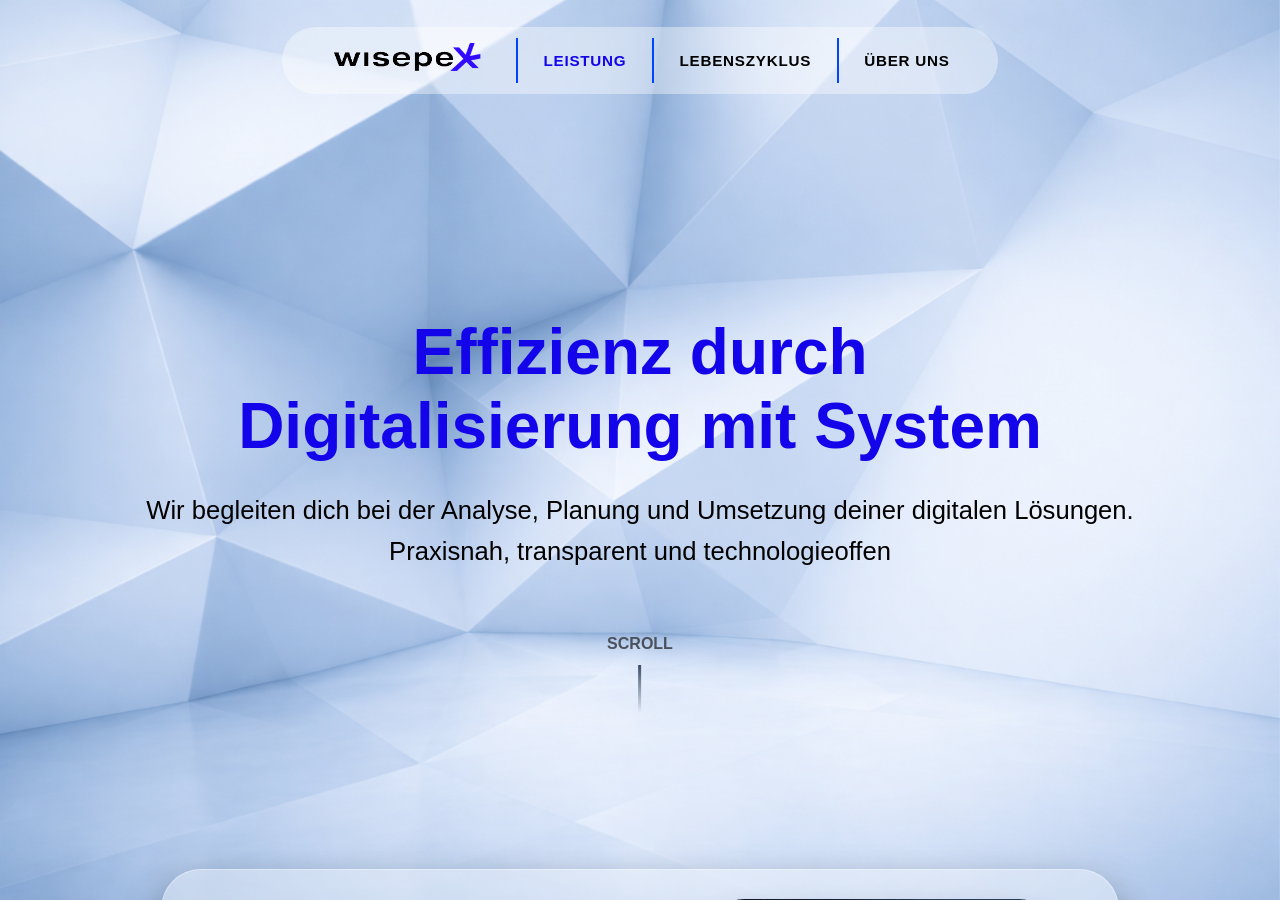
==== index.html @ 72e314cb "coloured active links" ====
<!DOCTYPE html>
<html lang="es">
<head>
    <meta charset="UTF-8">
    <meta name="viewport" content="width=device-width, initial-scale=1.0">
    <meta name="theme-color" content="#dfeaff">
    <title>Wisepex - Interface</title>
    <link rel="icon" href="img/Sparky blue4.png" type="image/x-icon">
    <link rel="preload" as="image" href="img/Wisepex Background.png" fetchpriority="high">
    <link rel="stylesheet" href="styles.css">
    <link rel="stylesheet" href="home.css">
</head>
<body>

    <div class="scroll-wrapper">
    <div class="tunnel-bg"></div>

    <header class="navbar">
        <div class="logo-nav">
            <a href="index.html">
                <img src="img/Black Logo Wisepex.png" alt="Logo Honeypex Wisepex" class="logo-nav-img">
            </a>        
        </div>
        <div class="nav-links">
            <div class="divider"></div>
            <a href="#leistung" id="leistung">LEISTUNG</a>            
            <div class="divider"></div>
            <a href="lebenszyklus.html" id="lebenszyklus">LEBENSZYKLUS</a>           
            <div class="divider"></div>
            <a href="uber-uns.html" id="uber-uns">ÜBER UNS</a>    
        </div>
    </header>
    
     <div class="global-site-container">
        <span id="leistung" class="anchor-target"></span>           
            <h2 class="main-title" id="leistung">Effizienz durch <br>Digitalisierung mit System</h2>
                
            
            <p class="hero-intro">Wir begleiten dich bei der Analyse, Planung und Umsetzung deiner digitalen Lösungen.<br>
                Praxisnah, transparent und technologieoffen</p>   
                
            <section style="position: relative; height: 26vh;"> 
                <div class="scroll-indicator">
                  <span class="scroll-text">Scroll</span>
                  <div class="scroll-line"></div>
                </div>
            </section>
          
             
                <section class="features-container">
                    <div class="features-grid">
            
                        <div class="feature-card">
                            <div class="feature-content-left">
                                <h3 class="feature-title">SOFTWARE ENTWICKLUNG</h3>
                                <p class="feature-description">Wir entwickeln individuelle Lösungen auf Basis moderner Technologien wie .NET und Angular. Passgenau, flexibel und mit Fokus auf echte Nutzerbedürfnisse.</p>
                                <div class="feature-tags">
                                    <span class="feature-tag">INDIVIDUELL</span>
                                    <span class="feature-tag">MODULAR</span>
                                    <span class="feature-tag">API-READY</span>
                                </div>
                            </div>
                            <div class="feature-image-container">
                                <img src="img/Leistungen 01 Software Entwicklung.png" alt="Software Entwicklung" loading="lazy">
                            </div>
                        </div>
                        
                        <div class="feature-card">
                            <div class="feature-image-container">
                                <img src="img/Leistungen 02 Cloud Infrastruktur.png" alt="Cloud Infrastruktur" loading="lazy">
                            </div>
                            <div class="feature-content-right">
                                <h3 class="feature-title">CLOUD INFRASTRUKTUR</h3>
                                <p class="feature-description">Wir bauen die passende Umgebung für jede Lösung. Von der Architektur bis zum sicheren Betrieb in der Cloud. Stabil, skalierbar und auf das Projekt zugeschnitten.</p>
                                <div class="feature-tags">
                                    <span class="feature-tag">MIGRATION</span>
                                    <span class="feature-tag">CLOUD-OPS</span>
                                    <span class="feature-tag">HYBRID</span>
                                </div>
                            </div>
                        </div>
                        
                        <div class="feature-card">
                            <div class="feature-content-left">
                                <h3 class="feature-title">INTEGRATION & SCHNITTSTELLEN</h3>
                                <p class="feature-description">Wir verbinden Systeme und Datenwelten. Durch saubere Schnittstellen und intelligente Integration beseitigen wir Medienbrüche und schaffen reibungslose Abläufe.</p>
                                <div class="feature-tags">
                                    <span class="feature-tag">AUTOMATISCH</span>
                                    <span class="feature-tag">API-HUB</span>
                                    <span class="feature-tag">ERP-SYNC</span>
                                </div>
                            </div>
                            <div class="feature-image-container">
                                <img src="img/Leistungen 03 Integration Schnittstellen.png" alt="Integration & Schnittstellen" loading="lazy">
                            </div>
                        </div>
                        
                        <div class="feature-card">
                            <div class="feature-image-container">
                                <img src="img/Leistungen 04 Daten Reporting.png" alt="Daten & Reporting" loading="lazy">
                            </div>
                            <div class="feature-content-right">
                                <h3 class="feature-title">DATEN & REPORTING</h3>
                                <p class="feature-description">Wir sorgen für saubere, konsistente Datenstrukturen und klare Insights. Ob BI-Berichte oder KI-gestützte Analysen, entscheidend ist, dass Daten endlich wirken.</p>
                                <div class="feature-tags">
                                    <span class="feature-tag">DASHBOARD</span>
                                    <span class="feature-tag">KPIs</span>
                                    <span class="feature-tag">ANALYSE</span>
                                </div>
                            </div>
                        </div>
                        
                        <div class="feature-card">
                            <div class="feature-content-left">
                                <h3 class="feature-title-projektmanagement">PROJEKTMANAGEMENT</h3>
                                <p class="feature-description">Wir packen mit an!</p>
                                <div class="feature-tags">
                                    <span class="feature-tag">PLANUNG</span>
                                    <span class="feature-tag">ROADMAP</span>
                                    <span class="feature-tag">SPRINT</span>
                                </div>
                            </div>
                            <div class="feature-image-container">
                                <img src="img/Leistungen 05 Projektmanagement.png" alt="Projektmanagement" loading="lazy">
                            </div>
                        </div>
                    </div>
                </section>

            <div class="content-bloq-faq-header">
                
                <h2 class="main-title">Du hast Fragen?</h2>
                
                <p class="hero-intro" style="margin-bottom: 6vh;">Wir begleiten dich transparent durch jede Phase unseres gemeinsamen Projekts. <br> 
                    Hier beantworten wir die häufigsten Fragen rund um unsere Leistungen und Arbeitsweise.</p>
            </div>

        <section class="content-block-questions" id="faq">
            <div class="content-bloq-faq">
            
                <div class="block-faq block-faq-1">
                
                    <button class="faq-question">
                        Wie läuft ein typisches Projekt mit wisepx ab?
                    </button>
                
                    <div class="faq-answer">
                        <p>Wir starten mit einer Analyse deiner aktuellen Situation und definieren gemeinsam klare Ziele.</p>
                        <p>Anschließend entwickeln wir ein maßgeschneidertes Konzept, setzen die Lösung um und begleiten dich bis zum stabilen laufenden Betrieb.</p>
                    </div>
                </div>
            
                <div class="block-faq block-faq-2">
                
                    <button class="faq-question">
                        Arbeitet ihr auch mit bestehenden Systemen weiter?
                    </button>
                
                    <div class="faq-answer">
                        <p>Ja - wo immer sinnvoll, binden wir vorhandene Systeme ein.</p>
                        <p>Nur dort, wo Technik veraltet oder unsicher ist, empfehlen wir Alternativen. So bleiben Kosten überschaubar und Prozesse stabil.</p>
                    </div>            
                </div>
                
                <div class="block-faq block-faq-3">
                    
                    <button class="faq-question">
                        Wie stellt ihr sicher, dass ein Projekt im Zeit- und Budgetrahmen bleibt?
                    </button>
                    
                    <div class="faq-answer">
                        <p>Durch strukturiertes Projektmanagement, klare Meilensteine und regelmäßige Abstimmungen. Transparenz ist uns wichtig. Du weißt jederzeit, wo dein Projekt steht.</p>
                    </div>
                </div>
                
                <div class="block-faq block-faq-4">
                    
                    <button class="faq-question">
                        Sind eure Lösungen skalierbar und zukunftssicher?
                    </button>
                    
                    <div class="faq-answer">
                        <p>Ja. Wir entwickeln Architektur und Software so, dass sie mit deinem Unternehmen wachsen können – technisch stabil, sicher und erweiterbar.</p>
                    </div>
                </div>
                
                <div class="block-faq block-faq-5">
                    
                    <button class="faq-question">
                        Bietet ihr auch Support nach der Einführung an?
                    </button>
                    
                    <div class="faq-answer">
                        <p>Selbstverständlich. Wir unterstützen dich auf Wunsch langfristig mit Wartung, Monitoring und Weiterentwicklung – damit deine Lösung dauerhaft zuverlässig bleibt.</p>
                    </div>
                </div>
            </div>
        </section>

     </div><!-- .global-site-container -->

        <footer class="site-footer">
                <div class="footer-links">
                    <a href="kontakt.html">KONTAKT</a>
                    <a href="kontakt.html#impressum">IMPRESSUM</a>
                    <a href="kontakt.html#datenschutz">DATENSCHUTZ</a>
                </div>
        </footer>

    </div><!-- .scroll-wrapper -->
    <script>

        
        // Scroll al top al cargar
        
    window.onbeforeunload = function () { window.scrollTo(0, 0); };
    window.onload = function () {
        const wrapper = document.querySelector('.scroll-wrapper');
        if (wrapper) wrapper.scrollTop = 0;
        window.scrollTo(0, 0);
    };
    if (history.scrollRestoration) history.scrollRestoration = 'manual';
    // Navegación
    document.querySelectorAll('.nav-links a').forEach(anchor => {
        anchor.addEventListener('click', function (e) {
            const href = this.getAttribute('href');
            if (!href || !href.startsWith('#')) return;
            e.preventDefault();
            const targetId = href.substring(1);
            const targetSection = document.getElementById(targetId);
            const wrapper = document.querySelector('.scroll-wrapper');
            if (targetSection && wrapper) {
                wrapper.scrollTo({ top: targetSection.offsetTop, behavior: 'smooth' });
            }
        });
    });
     
    /*JS faq-question */
    document.querySelectorAll('.faq-question').forEach(button => {
        button.addEventListener('click', () => {
        
            const clickedBlock = button.closest('.block-faq');
            const allBlocks = document.querySelectorAll('.block-faq');
            
            allBlocks.forEach(block => {
                if (block !== clickedBlock) {
                    block.classList.remove('active');
                }
            });
        
            clickedBlock.classList.toggle('active');
        });
    });
    window.addEventListener("load", function () {
        if (window.location.hash) {
            const target = document.querySelector(window.location.hash);
            if (target) {
                setTimeout(() => {
                    target.scrollIntoView({ behavior: "smooth" });
                }, 100);
            }
        }
    });

    // Simple lazy loading for images
    if ('IntersectionObserver' in window) {
        document.addEventListener('DOMContentLoaded', function() {
            const images = document.querySelectorAll('img[data-src]');
            const imageObserver = new IntersectionObserver((entries, observer) => {
                entries.forEach(entry => {
                    if (entry.isIntersecting) {
                        const img = entry.target;
                        img.src = img.dataset.src;
                        img.removeAttribute('data-src');
                        observer.unobserve(img);
                    }
                });
            });
            images.forEach(img => imageObserver.observe(img));
        });
    }

    // Animación de tarjetas de features
    const observerOptions = {
        threshold: 0.2 // Se activa cuando el 20% de la tarjeta es visible
    };
    
    const featureObserver = new IntersectionObserver((entries) => {
        entries.forEach(entry => {
            if (entry.isIntersecting) {
                entry.target.classList.add('show');
                featureObserver.unobserve(entry.target); // Deja de observar una vez animado
            }
        });
    }, observerOptions);
    
    document.querySelectorAll('.feature-card').forEach(card => {
        featureObserver.observe(card);
    });

    </script>

</body>
</html>
---- styles.css ----
/* ========== VARIABLES GLOBALES ========== */
:root {
    --neon-blue: #1304ea;
    --neon-purple: #8137ff;
    --logo-width-desktop: 35vw;
    --content-gap-bottom: 12vh;
    --transition-normal: 0.3s ease;
}

/* ========== RESET UNIVERSAL ========== */
*, *::before, *::after {
    box-sizing: border-box;
}

html, body {
    box-sizing: border-box;
}

/* ========== BASE STYLES ========== */
html, body {
    margin: 0;
    padding: 0;
    height: 100%;
    font-family: Arial, sans-serif;
    overflow-x: hidden;
    overflow-y: hidden;
    width: 100%;
    max-width: 100vw;
    position: relative;
    background-color: #dfeaff;
}

.brand-name {
    font-weight: bolder;
}

.brand-x {
    color: #0000FF;
    font-weight: bolder;
}

/* ========== SCROLL WRAPPER ========== */
.scroll-wrapper {
    height: 100vh;
    overflow-x: hidden;
    overflow-y: scroll;
    scroll-behavior: smooth;
    scroll-snap-type: y mandatory;
    position: relative;
    width: 100%;
    max-width: 100vw;
    scrollbar-width: auto;
    scrollbar-color: rgba(0, 0, 0, 0.3) transparent;
}

.scroll-wrapper::-webkit-scrollbar {
    width: 8px;
}

.scroll-wrapper::-webkit-scrollbar-track {
    background: transparent;
}

.scroll-wrapper::-webkit-scrollbar-thumb {
    background-color: rgba(0, 0, 0, 0.3);
    border-radius: 4px;
}

.scroll-wrapper::-webkit-scrollbar-thumb:hover {
    background-color: rgba(0, 0, 0, 0.5);
}

body {
    background: transparent;
}

/* ========== PAGE SCROLLBAR ========== */
html, body {
    scrollbar-width: auto;
    scrollbar-color: rgba(0, 0, 0, 0.3) transparent;
}

html::-webkit-scrollbar,
body::-webkit-scrollbar {
    width: 8px;
}

html::-webkit-scrollbar-track,
body::-webkit-scrollbar-track {
    background: transparent;
}

html::-webkit-scrollbar-thumb,
body::-webkit-scrollbar-thumb {
    background-color: rgba(0, 0, 0, 0.3);
    border-radius: 4px;
}

html::-webkit-scrollbar-thumb:hover,
body::-webkit-scrollbar-thumb:hover {
    background-color: rgba(0, 0, 0, 0.5);
}

/* ========== BACKGROUND ========== */
.tunnel-bg {
    position: fixed;
    top: 0;
    left: 0;
    width: 100%;
    max-width: 100vw;
    height: 100vh;
    height: 100dvh;
    background-image: url("img/Wisepex Background.png");
    background-size: cover;
    background-position: center center;
    background-repeat: no-repeat;
    pointer-events: none;
    z-index: -1;
    -webkit-transform: translateZ(0);
    transform: translateZ(0);
}

/* ========== GLOBAL SITE CONTAINER ========== */
.global-site-container {
    position: relative;
    z-index: 2;
    width: 100%;
    max-width: 1800px;
    margin: 0 auto;
    overflow-x: hidden;
    display: flex;
    flex-direction: column;
    align-items: center;
    min-height: 100vh;
    padding: clamp(10vh, 15vh, 16vh) clamp(20px, 4vw, 3rem) 5vh;
    box-sizing: border-box;
}


/* ========== NAVBAR ========== */
.navbar {
    position: fixed;
    top: 2vh;
    left: 0;
    right: 0;
    margin: 0 auto;
    border-radius: 50px;
    background: rgba(255, 255, 255, 0.40);
    backdrop-filter: blur(1px);
    display: flex;
    align-items: center;
    padding: 1vh 4vw;
    z-index: 1000;
    width: calc(100% - 40px);
    max-width: 1000px;
    justify-content: center;
    box-sizing: border-box;
}

.logo-nav {
    font-weight: bold;
    color: black;
    font-size: clamp(1rem, 3vw, 1.5rem);
    display: flex;
    align-items: center;
}

.logo-nav span {
    color: var(--neon-purple);
    margin-left: 2px;
}

.logo-nav-img {
    width: clamp(7rem, 12vw, 10rem);
    object-fit: contain;
}

.nav-links {
    display: flex;
    align-items: center;
    gap: clamp(0.8rem, 2.4vw, 2rem);
}

.nav-links a {
    color: black;
    text-decoration: none;
    font-weight: bold;
    font-size: clamp(0.65rem, 1.8vw, 0.95rem);
    letter-spacing: 0.05em;
    transition: color 0.3s;
}

.nav-links a:hover {
    color: var(--neon-blue);
}

.divider {
    width: 2px;
    min-width: 2px;
    height: 5vh;
    background-color: #0044ff;
}


/* Contenedor principal del indicador */
.scroll-indicator {
    position: absolute;
    left: 50%;
    transform: translateX(-50%);
    display: flex;
    flex-direction: column;
    align-items: center;
    gap: 0.75rem; /* space-y-3 */
    cursor: pointer;
    animation: scroll-bounce 2s infinite; /* animate-scroll-bounce */
}

/* Estilo del texto "Scroll" */
.scroll-text {
    font-family: 'Space Grotesk', sans-serif; /* Aproximación a font-space */
    font-size: 1rem;
    font-weight: 600;
    text-transform: uppercase;
    color: #4a515b; /* text-slate-400 */
}

/* La línea vertical con degradado */
.scroll-line {
    width: 3px;
    height: 3rem; /* h-12 */
    background: linear-gradient(to bottom, #2a3f59eb, transparent); /* from-slate-300 to-transparent */
}

/* Definición de la animación de rebote */
@keyframes scroll-bounce {
    0%, 20%, 50%, 80%, 100% {
        transform: translate(-50%, 0);
    }
    40% {
        transform: translate(-50%, -10px);
    }
    60% {
        transform: translate(-50%, -5px);
    }
}


/* ----- Footer (glassmorphism) ----- */
.site-footer {
    width: 100%;
    background: rgba(255, 255, 255, 0.40);
    backdrop-filter: blur(1px);
    -webkit-backdrop-filter: blur(10px);
    border-top: 1px solid rgba(255, 255, 255, 0.45);
    padding: 4vh 5vh 2vh 5vh;
    box-sizing: border-box;
    display: flex;
    flex-direction: column;
    align-items: start;
}

.footer-divider {
    width: 100%;
    max-width: 1600px;
    height: 1px;
    background: rgba(0, 0, 0, 0.2);
    margin-bottom: 2vh;
}

.footer-links {
    display: flex;
    gap: 1rem;
}

.footer-links a {
    color: #333;
    font-weight: 600;
    text-decoration: none;
    transition: color 0.3s ease;
}

.footer-links a:hover {
    color: var(--neon-blue);
}


/* ========== MEDIA QUERIES GLOBALES (navbar, container, tunnel-bg) ========== */
@media (max-width: 900px) {
    .tunnel-bg {
        background-position: center top;
    }
}

@media (max-width: 480px) {
    .navbar {
        padding: 1vh 2vw;
    }

    .logo-nav {
        font-size: clamp(0.3rem, 1.5vw, 0.5rem);
    }

    .logo-nav span {
        color: var(--neon-purple);
        margin-left: 2px;
    }

    .logo-nav-img {
        width: clamp(4.2rem, 5vw, 4rem);
        object-fit: contain;
    }

    .nav-links {
        gap: clamp(0.7rem, 2.2vw, 1.7rem);
    }

    .nav-links a {
        font-size: clamp(0.25rem, 0.8vw, 0.35rem);
    }

    .nav-links a:hover {
        color: var(--neon-blue);
    }

    .divider {
        display: none;
    }

    .global-site-container {
        padding-top: 13vh;
        padding-bottom: 5vh;
    }
}

@media (max-width: 768px) {
    html, body {
        overflow-x: hidden;
        width: 100%;
        max-width: 100vw;
    }

    .navbar {
        width: calc(100% - 40px);
        max-width: calc(100vw - 40px);
        margin: 0 auto;
        left: 0;
        right: 0;
        padding: 1vh 3vw;
    }

    .logo-nav-img {
        width: clamp(5rem, 16vw, 8rem);
    }

    .nav-links {
        gap: clamp(0.6rem, 3vw, 1rem);
    }

    .nav-links a {
        font-size: clamp(0.52rem, 2.2vw, 0.75rem);
    }

    .global-site-container {
        width: 100%;
        padding: 13vh 20px 5vh;
        max-width: 100%;
    }

    .footer-bottom {
        flex-direction: column;
        gap: 15px;
        text-align: center;
    }

    .footer-links {
        justify-content: center;
    }

    .site-footer {
        padding: 4vh 20px 3vh 20px;
        margin-top: 1vh;
    }

}

@media (min-width: 768px) and (max-width: 1023px) {
    .navbar {
        width: 60%;
        max-width: 92%;
        padding: 1.2vh 3vw;
    }

    .divider {
        width: 1px;
        min-width: 1px;
        height: 3vh;
        background-color: #0044ff;
    }

    .global-site-container {
        padding-top: 14vh;
        padding-bottom: 5vh;
    }
}

@media (min-width: 1024px) {
    .navbar {
        width: 56%;
        max-width: 1000px;
        padding: 1.2vh 3vw;
        top: 3vh;
    }

    .nav-links {
        gap: 2vw;
    }

    .divider {
        width: 2px;
        min-width: 2px;
        height: 5vh;
        background-color: #0044ff;
    }

    .logo-nav {
        margin-right: 2.5vw;
    }
}

@media (min-width: 1920px) {
    .navbar {
        max-width: 1400px;
        width: 46%;
    }
}

@media (max-width: 1023px) {
    .navbar {
        justify-content: center;
        gap: clamp(0.5rem, 2.2vw, 1.8rem);
        width: 76%;
    }

    .logo-nav {
        margin-right: 0;
        flex-shrink: 0;
    }

    .nav-links {
        justify-content: center;
        gap: clamp(0.55rem, 2.4vw, 1rem);
    }

    .nav-links .divider {
        width: 1px;
        min-width: 1px;
        height: 2.4vh;
        background-color: #0044ff;
        flex-shrink: 0;
    }
}
---- home.css ----
/* ========== HOME - LANDING PAGE ========== */
/* Depende de styles.css (variables :root, animaciones globales) */

/* ----- Links ----- */
#leistung {
    color: var(--neon-blue);
}

/* ----- Hero: título e intro ----- */
.main-title {
    display: flex;
    position: relative;
    text-align: center;
    font-size: clamp(2.5rem, 5vw, 5.5rem);
    font-weight: 600;
    margin: 20vh auto 3vh auto;
    max-width: 95%;
    z-index: 102;
    opacity: 1;
    animation: titleAppear 1s ease-out 2.5s forwards;
}

.hero-intro {
    font-size: clamp(1rem, 2.5vw, 1.6rem);
    line-height: 1.6;
    margin: 0 auto 10vh auto;
    text-align: center;
    max-width: 90%;
}

.hero-intro.gap-bottom-7 {
    margin-bottom: 7vh;
}

.main-title.contact-title {
    margin: 6vh auto 2vh auto;
}

.anchor-target {
    display: block;
    position: relative;
    top: -30vh; 
    visibility: hidden;
}

/* ----- Features Section ----- */

.features-container {
    width: 90%;
    max-width: 87.5rem;
    margin: 0 auto;
    padding: 0 6vh;
    box-sizing: border-box;
}

.features-grid {
    display: flex;
    flex-direction: column;
    align-items: center;
    justify-content: center;
    gap: 25vh;
    width: 100%;
    max-width: 1200px;
    margin: 0 auto;
    min-width: 0;
}

.feature-card {
    display: flex;
    flex-direction: row;
    align-items: center;
    justify-content: space-between;
    background: rgba(255, 255, 255, 0.35);
    backdrop-filter: blur(1px);
    border-radius: 40px;
    border: 0.0625rem solid rgba(255, 255, 255, 0.35);
    padding:3vh; /* Padding lateral en porcentaje para flexibilidad */
    width: 100%;
    gap: 2rem;
    box-sizing: border-box;
    box-shadow: 0 20px 40px rgba(0, 0, 0, 0.40);
    transition: transform 0.4s cubic-bezier(0.165, 0.84, 0.44, 1), background 0.3s ease, border-color 0.3s ease, box-shadow 0.4s ease;
}

.feature-card.show:hover {
    border-color: rgba(255, 255, 255, 0.35);
    background: rgba(255, 255, 255, 0.35);
    transform: translateY(-8px);
    box-shadow: 0 30px 60px rgba(0, 0, 0, 0.2);
    z-index: 2;
}    
    
.feature-card.show {
    opacity: 1;
    transform: perspective(700px) rotateZ(0deg);
}

.feature-image-container {
    flex: 1; /* Esto garantiza el 50% de ancho para la imagen */
    display: flex;
    justify-content: center;
}

.feature-image-container img {
    width: 96%;
    max-width: 35rem; /* Límite superior en rem */
    height: auto;
    aspect-ratio: 12 / 10;
    object-fit: cover;
    border-radius: 1.875rem;
    box-shadow: 0 0.9375rem 1.875rem rgba(0,0,0,0.2);
}

.feature-image {
    width: 100%;
    height: 15.625rem;
    overflow: hidden;
    border-radius: 0.625rem;
    margin-bottom: 1.25rem;
}

.feature-image img {
    width: 100%;
    height: 100%;
    object-fit: cover;
}

.feature-content-left, 
.feature-content-right {
    flex: 1; /* Esto garantiza el 50% de ancho para el texto */
    padding: 1rem;
    text-align: left;
}
.feature-title {
    font-size: clamp(1.2rem, 4vw, 2rem);
    font-weight: 600;
    color: #000;
    margin-bottom: 20px;
    text-transform: uppercase;
}

.feature-title-projektmanagement {
    font-size: clamp(1.2rem, 4vw, 1.5rem);
}

.feature-description {
    font-size: 1rem;
    line-height: 1.4;
    color: #333;
    margin-bottom: 3vh;
    max-width: 500px;
    text-align: justify;
}

.feature-tags {
    display: flex;
    justify-content: center;
    align-items: center;
    gap: 15px;
}

.feature-tag {
    background-color: #0000FF;
    color: white;
    padding: 0.5rem 1em;
    border-radius: 3rem;
    font-size: 0.7rem;
    font-weight: 500;
    transition: background-color 0.2s ease;
}

.feature-tag:hover {
    background-color: #2929ff;
}

/* ----- FAQ Section ----- */
.content-bloq-faq-header {
    display: flex;
    flex-direction: column;
    align-items: center;
    justify-content: center;
    margin: 10vh auto 2vh auto;
    max-width: 90%;
    text-align: center;
}

.content-block-questions {
    background: rgba(255, 255, 255, 0.35);
    backdrop-filter: blur(1px);
    -webkit-backdrop-filter: blur(1px);
    width: 95%;
    margin: 2vh auto 8vh auto;
    max-width: min(1600px, 100%);
    padding: 5vh;
    border-radius: 30px;
    border: 1px solid rgba(255, 255, 255, 0.35);
    color: #000;
    box-sizing: border-box;
    animation: blockAppear 0.8s ease-out forwards;
}

.content-bloq-faq {
    width: 100%;
    max-width: 1600px;
    margin: 2vh auto 6vh auto;
    display: flex;
    flex-direction: column;
    gap: 20px;
}

.block-faq {
    border-radius: 22px;
    overflow: hidden;
    opacity: 0;
    transform: translateY(20px) scale(0.98);
    animation: faqAppear 0.8s ease-out forwards;
}

@keyframes faqAppear {
    to {
        opacity: 1;
        transform: translateY(0) scale(1);
    }
}

.faq-question {
    width: 100%;
    padding: 16px 25px;
    background: rgba(135, 128, 255, 0.70);
    color: #000000;
    font-size: 1.2rem;
    font-weight: 500;
    text-align: left;
    border: none;
    border-radius: 22px;
    cursor: pointer;
    display: block;
    transition: background 0.3s ease, transform 0.25s ease, box-shadow 0.25s ease;
}

.faq-question:active {
    transform: scale(0.985);
}

.faq-question strong {
    font-weight: 800;
}

.block-faq:hover .faq-question {
    background: rgba(135, 128, 255, 1);
    transform: translateY(-2px);
    box-shadow: 0 10px 30px rgba(0, 0, 0, 0.25);
}

.block-faq.active .faq-question {
    background: rgba(135, 128, 255, 1);
    border-bottom-left-radius: 0;
    border-bottom-right-radius: 0;
    box-shadow: none;
    transform: none;
}

.faq-answer {
    max-height: 0;
    overflow: hidden;
    background: rgba(135, 128, 255, 0.18);
    color: #000000;
    padding: 0 28px;
    transition: max-height 0.45s ease, padding 0.35s ease, opacity 0.3s ease;
    opacity: 0;
}

.block-faq.active .faq-answer {
    max-height: 500px;
    padding: 22px 28px 25px 28px;
    opacity: 1;
}

.block-faq.active:hover {
    transform: translateY(-2px);
    transition: transform 0.3s ease, box-shadow 0.3s ease;
}

.block-faq.active:hover .faq-question {
    background: rgba(135, 128, 255, 1);
}

.block-faq.active:hover .faq-answer {
    background: rgba(135, 128, 255, 0.32);
}

.faq-answer p {
    margin: 0 0 8px 0;
    font-size: 1.1rem;
    line-height: 1.5;
}

.faq-answer p strong {
    font-weight: 800;
}

/* ----- Responsive Home ----- */

@media (max-width: 768px) {
    .global-site-container {
        padding: 20vh 0 2vh;
    }
    
    .main-title {
        font-size: clamp(1.4rem, 6vw, 2.2rem);
    }

    .feature-title {
        font-size: clamp(1.1rem, 4vw, 2.2rem);
    }

    .hero-intro {
        max-width: 90%;
        margin: 0 auto 20vh auto;
        line-height: 1.3;
    }

    .features-container {
        width: 100%;
        padding: 0 2vh;
    }

    .features-grid {
        max-width: 100%;
        padding: 0;
        width: 100%;
        gap: 15vh;
    }

    .feature-card {
        flex-direction: column; /* Cambia a disposición vertical */
        padding: 2rem 5%;
        text-align: center; /* Centra el texto por defecto */
        min-height: auto;   /* Permite que la tarjeta crezca según el contenido */
        gap: 1.5rem;    
    }

    .feature-card.show {
        transform: none;
    }

    .feature-card.show:hover {
        transform: translateY(-3px);
    }

    .feature-content-left, .feature-content-right {
       /* display: flex;
        flex-direction: column;
        padding: 0;
        order: 1;*/
        display: contents; /* Deshace el contenedor visualmente para que sus hijos se mezclen con la imagen en el flex principal */
    }
    
    .feature-title { order: 1; width: 100%; }
    .feature-description { order: 2; width: 100%; }
    .feature-image-container { order: 3; width: 100%; }
    .feature-tags { order: 4; width: 100%; justify-content: center; }
    

    .feature-title {
        text-align: center; 
        margin-bottom: 1rem;
    }

    .feature-description {
        /*order: 2;*/
        text-align: justify;
        margin: 0; 
        max-width: 100%;
    }

    .feature-image-container {
        /*order: 3;*/
        justify-content: center;
        width: 100%;
    }

    .feature-image-container img {
        max-width: 100%;
        height: auto;
        aspect-ratio: auto;
    }

    .feature-tags {
        /*order: 4;*/
        justify-content: center;
        margin-top: 10px;
        width: 100%;
        font-size: 0.85rem;
    }

   
    .content-block-questions {
        width: 93%;
        max-width: 100%;
        margin: 0 auto 6vh auto;
        padding: 2rem 20px;
        border-radius: 1.25rem;
        box-sizing: border-box;
    }

    .hero-header-grid {
        grid-template-columns: 1fr;
        gap: 1.5rem;
        text-align: center;
    }

    .hero-header-center {
        justify-content: center;
    }

    .content-bloq-faq-header {
        margin: 0 auto 2vh auto;
    }

    .content-bloq-faq-header .faq-title {
        font-size: clamp(2.2rem, 7vw, 3rem);
        text-align: center;
        width: 100%;
        display: block;
        padding: 0;
        margin: 0 auto 1vh auto;
    }

    .content-bloq-faq {
        margin: 6vh 0 2vh 0;
        padding: 0;
        gap: 15px;
        width: 100%;
        max-width: 100%;
    }

    .faq-question {
        font-size: 1rem;
        padding: 18px 20px;
    }

    .faq-answer {
        padding: 0 20px;
    }

    .block-faq.active .faq-answer {
        padding: 18px 20px 20px 20px;
    }

    .faq-answer p {
        font-size: 0.95rem;
    }

}

@media (max-width: 480px) {

    .feature-card {
        padding: 15px 24px;
    }

    .main-title {
        font-size: clamp(1.5rem, 5vw, 2.2rem);
        margin: 10vh auto 3vh auto;
    }

    .feature-tags {
        gap: 8px;
    }

    .feature-tag {
        font-size: 0.6rem;        
    }

}

@media (max-width: 900px) and (orientation: landscape) {
    .global-site-container {
        width: 100%;
        padding: 16vh 20px 5vh;
    }

    .content-block-questions {
        padding: 2rem 20px;
        border-radius: 1.5rem;
    }

    .content-bloq-faq-header .faq-title {
        font-size: clamp(1.8rem, 4vw, 2.5rem);
        margin: 0 auto 1vh auto;
    }

    .feature-tag {
        font-size: 0.65rem;
    }
}

/* ----- CORRECCIÓN PARA PANTALLAS GRANDES ----- */
@media (min-width: 1200px) { 

    .hero-intro {
        margin: 0 auto 7vh auto;
    }

    .features-grid {
        gap: 25vh; /* Espaciado entre tarjetas basado en el alto de pantalla */
    }

    /* Eliminamos las restricciones de height que tenías aquí anteriormente */
    .feature-image {
        display: contents; /* Anulamos el contenedor antiguo si existe */
    }
    
    .feature-image-container img {
        max-width: 80%; /* Permite que llene su 50% asignado */
    }

    .feature-card.show{
        gap: 1.5rem;
        padding: 5vh 7vh 5vh 3vh;
    }

    .feature-tag {
        font-size: 0.9rem;
    }

}

@media (min-width: 1400px) {
    .feature-image-container img {
        max-width: 70%;
    }

}
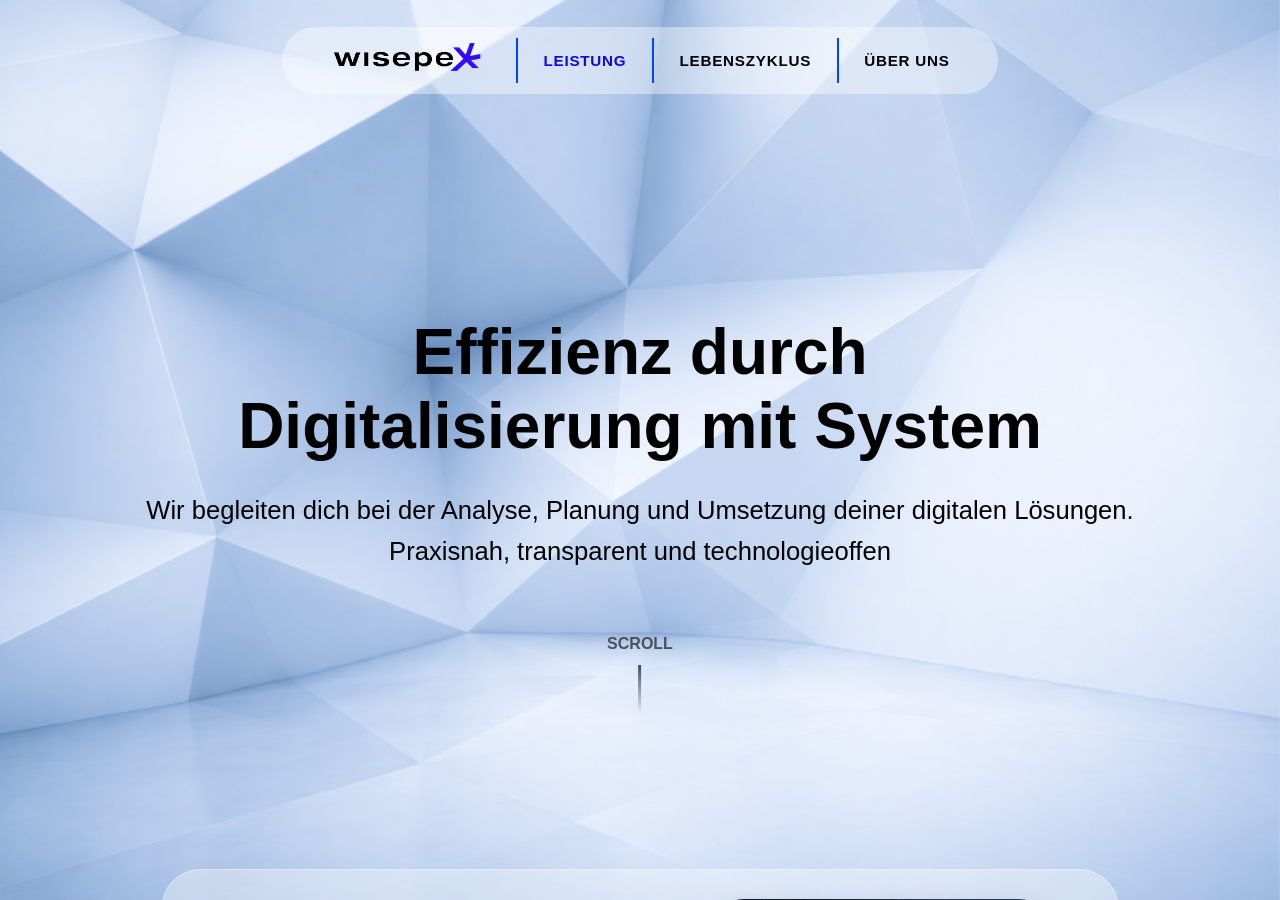
==== commit d85ae706: "footer responsive for Safari" ====
--- a/index.html
+++ b/index.html
@@ -2,7 +2,7 @@
 <html lang="es">
 <head>
     <meta charset="UTF-8">
-    <meta name="viewport" content="width=device-width, initial-scale=1.0">
+    <meta name="viewport" content="width=device-width, initial-scale=1.0, viewport-fit=cover">
     <meta name="theme-color" content="#dfeaff">
     <title>Wisepex - Interface</title>
     <link rel="icon" href="img/Sparky blue4.png" type="image/x-icon">
@@ -23,7 +23,7 @@
         </div>
         <div class="nav-links">
             <div class="divider"></div>
-            <a href="#leistung" id="leistung">LEISTUNG</a>            
+            <a href="#leistung" id="leistung-link">LEISTUNG</a>            
             <div class="divider"></div>
             <a href="lebenszyklus.html" id="lebenszyklus">LEBENSZYKLUS</a>           
             <div class="divider"></div>
--- a/styles.css
+++ b/styles.css
@@ -42,8 +42,10 @@
 /* ========== SCROLL WRAPPER ========== */
 .scroll-wrapper {
     height: 100vh;
+    height: 100dvh; /* fix iOS Safari: adapta al viewport real (sin chrome del navegador) */
     overflow-x: hidden;
     overflow-y: scroll;
+    -webkit-overflow-scrolling: touch; /* momentum scroll en iOS */
     scroll-behavior: smooth;
     scroll-snap-type: y mandatory;
     position: relative;
@@ -250,9 +252,11 @@
     width: 100%;
     background: rgba(255, 255, 255, 0.40);
     backdrop-filter: blur(1px);
-    -webkit-backdrop-filter: blur(10px);
+    -webkit-backdrop-filter: blur(1px);
     border-top: 1px solid rgba(255, 255, 255, 0.45);
     padding: 4vh 5vh 2vh 5vh;
+    /* safe-area-inset-bottom: evita que el footer quede bajo el home indicator en iPhone X+ */
+    padding-bottom: max(2vh, env(safe-area-inset-bottom));
     box-sizing: border-box;
     display: flex;
     flex-direction: column;
@@ -374,11 +378,13 @@
 
     .footer-links {
         justify-content: center;
+        font-size: 0.8rem;
     }
 
     .site-footer {
-        padding: 4vh 20px 3vh 20px;
+        padding: 4vh;
         margin-top: 1vh;
+        align-items: center;
     }
 
 }
@@ -438,7 +444,7 @@
     .navbar {
         justify-content: center;
         gap: clamp(0.5rem, 2.2vw, 1.8rem);
-        width: 76%;
+        width: 82%;
     }
 
     .logo-nav {
--- a/home.css
+++ b/home.css
@@ -2,7 +2,7 @@
 /* Depende de styles.css (variables :root, animaciones globales) */
 
 /* ----- Links ----- */
-#leistung {
+#leistung-link {
     color: var(--neon-blue);
 }
 
@@ -78,15 +78,14 @@
     width: 100%;
     gap: 2rem;
     box-sizing: border-box;
-    box-shadow: 0 20px 40px rgba(0, 0, 0, 0.40);
     transition: transform 0.4s cubic-bezier(0.165, 0.84, 0.44, 1), background 0.3s ease, border-color 0.3s ease, box-shadow 0.4s ease;
 }
 
 .feature-card.show:hover {
+    box-shadow: 0 20px 40px rgba(0, 0, 0, 0.20);
     border-color: rgba(255, 255, 255, 0.35);
     background: rgba(255, 255, 255, 0.35);
-    transform: translateY(-8px);
-    box-shadow: 0 30px 60px rgba(0, 0, 0, 0.2);
+    transform: translateY(-5px);
     z-index: 2;
 }    
     
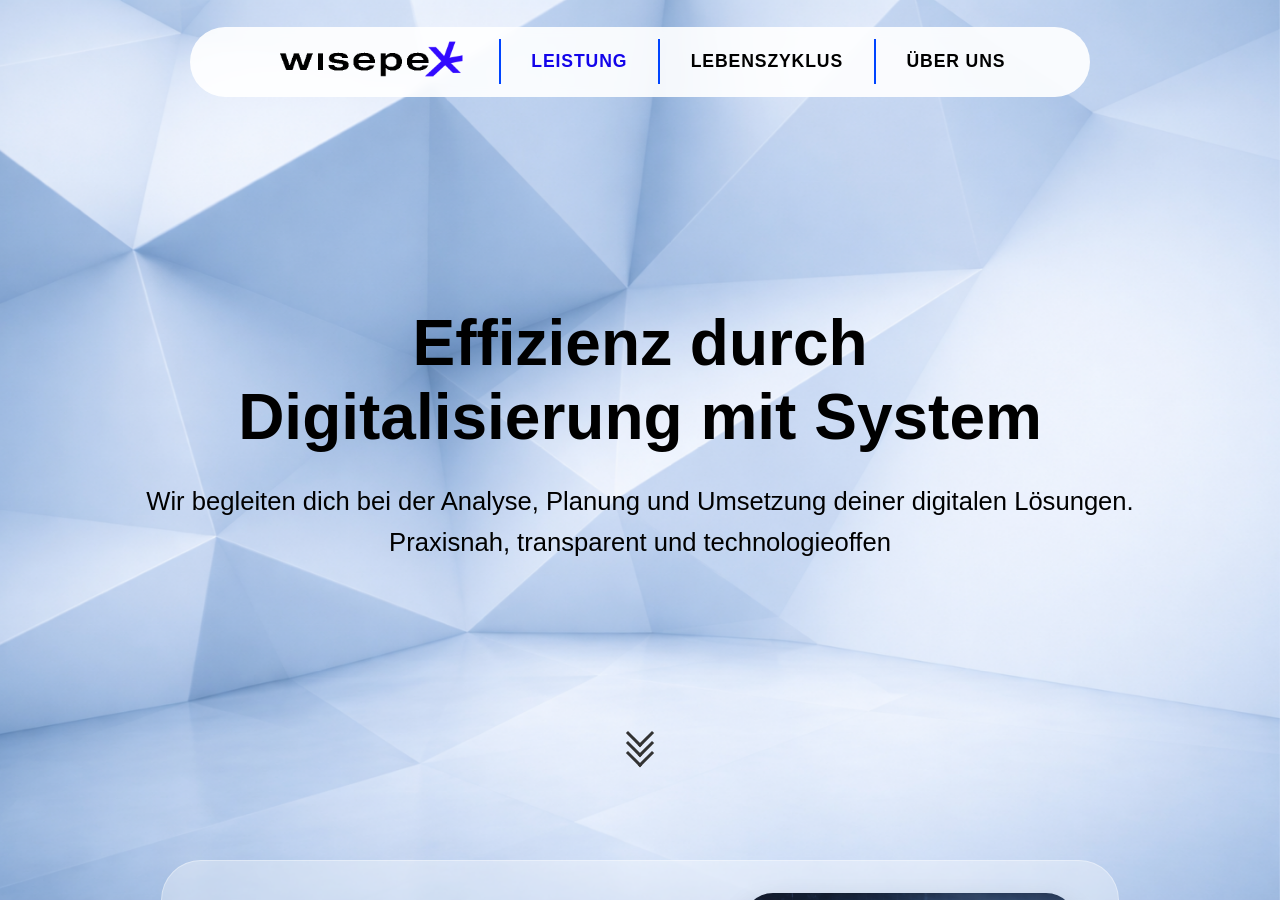
==== commit b7ae8417: "fixed errors, scroll, navbar and cards margins" ====
--- a/index.html
+++ b/index.html
@@ -2,7 +2,8 @@
 <html lang="es">
 <head>
     <meta charset="UTF-8">
-    <meta name="viewport" content="width=device-width, initial-scale=1.0, viewport-fit=cover">
+    <meta name="viewport" content="width=device-width, initial-scale=1.0, viewport-fit=cover"  class style="--logo-start-y: calc(141.75px - 50%);
+    --vh-offset: 141.75px;">
     <meta name="theme-color" content="#dfeaff">
     <title>Wisepex - Interface</title>
     <link rel="icon" href="img/Sparky blue4.png" type="image/x-icon">
@@ -38,14 +39,16 @@
             
             <p class="hero-intro">Wir begleiten dich bei der Analyse, Planung und Umsetzung deiner digitalen Lösungen.<br>
                 Praxisnah, transparent und technologieoffen</p>   
-                
+     
             <section style="position: relative; height: 26vh;"> 
-                <div class="scroll-indicator">
-                  <span class="scroll-text">Scroll</span>
-                  <div class="scroll-line"></div>
-                </div>
+                <div id="scrollHint" class="scroll-hint">
+                    <div class="arrow-down">
+                        <span></span>
+                        <span></span>
+                        <span></span>
+                    </div>
+                </div>            
             </section>
-          
              
                 <section class="features-container">
                     <div class="features-grid">
@@ -141,7 +144,7 @@
                 <div class="block-faq block-faq-1">
                 
                     <button class="faq-question">
-                        Wie läuft ein typisches Projekt mit wisepx ab?
+                        Wie läuft ein typisches Projekt mit wisepex ab?
                     </button>
                 
                     <div class="faq-answer">
@@ -298,6 +301,18 @@
         featureObserver.observe(card);
     });
 
+    const scrollHint = document.getElementById('scrollHint');
+    const scrollWrapper = document.querySelector('.scroll-wrapper');
+    if (scrollHint && scrollWrapper) {
+        scrollWrapper.addEventListener('scroll', () => {
+            if (scrollWrapper.scrollTop > 50) {
+                scrollHint.classList.add('hidden');
+            } else {
+                scrollHint.classList.remove('hidden');
+            }
+        });
+    }
+
     </script>
 
 </body>
--- a/styles.css
+++ b/styles.css
@@ -3,7 +3,7 @@
     --neon-blue: #1304ea;
     --neon-purple: #8137ff;
     --logo-width-desktop: 35vw;
-    --content-gap-bottom: 12vh;
+    --content-gap-bottom: 10vh;
     --transition-normal: 0.3s ease;
 }
 
@@ -147,8 +147,8 @@
     right: 0;
     margin: 0 auto;
     border-radius: 50px;
-    background: rgba(255, 255, 255, 0.40);
-    backdrop-filter: blur(1px);
+    background: rgba(255, 255, 255, 0.9);
+    backdrop-filter: blur(4px);
     display: flex;
     align-items: center;
     padding: 1vh 4vw;
@@ -204,48 +204,63 @@
 }
 
 
-/* Contenedor principal del indicador */
-.scroll-indicator {
+/* "Scroll" */
+.scroll-hint {
     position: absolute;
+    top: 50%;
     left: 50%;
-    transform: translateX(-50%);
-    display: flex;
-    flex-direction: column;
-    align-items: center;
-    gap: 0.75rem; /* space-y-3 */
-    cursor: pointer;
-    animation: scroll-bounce 2s infinite; /* animate-scroll-bounce */
-}
-
-/* Estilo del texto "Scroll" */
-.scroll-text {
-    font-family: 'Space Grotesk', sans-serif; /* Aproximación a font-space */
-    font-size: 1rem;
-    font-weight: 600;
-    text-transform: uppercase;
-    color: #4a515b; /* text-slate-400 */
-}
-
-/* La línea vertical con degradado */
-.scroll-line {
-    width: 3px;
-    height: 3rem; /* h-12 */
-    background: linear-gradient(to bottom, #2a3f59eb, transparent); /* from-slate-300 to-transparent */
+    transform: translate(-50%, -50%);
+    text-align: center;
+    z-index: 1000;
+    opacity: 1;
+    transition: opacity 0.5s ease-out;
+}
+
+.scroll-hint.hidden {
+    opacity: 0;
+    pointer-events: none;
+}
+
+.arrow-down {
+    width: 30px;
+    height: 30px;
+    margin: 0 auto;
+}
+
+
+.arrow-down span {
+    display: block;
+    width: 20px;
+    height: 20px;
+    border-bottom: 3px solid #333;
+    border-right: 3px solid #333;
+    transform: rotate(45deg);
+    margin: -10px auto 0 auto;
+    animation: arrow 2s infinite;
 }
 
 /* Definición de la animación de rebote */
-@keyframes scroll-bounce {
-    0%, 20%, 50%, 80%, 100% {
-        transform: translate(-50%, 0);
-    }
-    40% {
-        transform: translate(-50%, -10px);
-    }
-    60% {
-        transform: translate(-50%, -5px);
-    }
-}
-
+@keyframes arrow {
+    0% {
+        opacity: 0;
+        transform: rotate(45deg) translate(-10px, -10px);
+    }
+    50% {
+        opacity: 1;
+    }
+    100% {
+        opacity: 0;
+        transform: rotate(45deg) translate(10px, 10px);
+    }}
+
+
+.arrow-down span:nth-child(2) {
+    animation-delay: -0.2s;
+}
+
+.arrow-down span:nth-child(3) {
+    animation-delay: -0.4s;
+}
 
 /* ----- Footer (glassmorphism) ----- */
 .site-footer {
@@ -345,7 +360,7 @@
 
     .navbar {
         width: calc(100% - 40px);
-        max-width: calc(100vw - 40px);
+        max-width: 500px;
         margin: 0 auto;
         left: 0;
         right: 0;
@@ -389,10 +404,10 @@
 
 }
 
-@media (min-width: 768px) and (max-width: 1023px) {
+@media (min-width: 768px) {
     .navbar {
-        width: 60%;
-        max-width: 92%;
+        width: 70%;
+        max-width: 650px;
         padding: 1.2vh 3vw;
     }
 
@@ -409,42 +424,10 @@
     }
 }
 
-@media (min-width: 1024px) {
-    .navbar {
-        width: 56%;
-        max-width: 1000px;
-        padding: 1.2vh 3vw;
-        top: 3vh;
-    }
-
-    .nav-links {
-        gap: 2vw;
-    }
-
-    .divider {
-        width: 2px;
-        min-width: 2px;
-        height: 5vh;
-        background-color: #0044ff;
-    }
-
-    .logo-nav {
-        margin-right: 2.5vw;
-    }
-}
-
-@media (min-width: 1920px) {
-    .navbar {
-        max-width: 1400px;
-        width: 46%;
-    }
-}
-
 @media (max-width: 1023px) {
     .navbar {
         justify-content: center;
         gap: clamp(0.5rem, 2.2vw, 1.8rem);
-        width: 82%;
     }
 
     .logo-nav {
@@ -465,3 +448,58 @@
         flex-shrink: 0;
     }
 }
+
+
+@media (min-width: 1024px) {
+
+    :root {
+        --content-gap-bottom: 12vh;
+    }
+
+    .navbar {
+        width: 73%;
+        max-width: 900px;
+        padding: 1.2vh 3vw;
+        top: 3vh;
+        border-radius: 80px;
+    }
+
+    .logo-nav-img {
+        width: clamp(7rem, 17vw, 12rem);
+        object-fit: contain;
+    }
+    
+    .nav-links {
+        display: flex;
+        align-items: center;
+        gap: clamp(0.8rem, 2.4vw, 2rem);
+    }
+    
+    .nav-links a {
+        color: black;
+        text-decoration: none;
+        font-weight: bold;
+        font-size: clamp(0.65rem, 1.8vw, 1.1rem);
+        letter-spacing: 0.05em;
+        transition: color 0.3s;
+        
+    }
+
+    .divider {
+        width: 2px;
+        min-width: 2px;
+        height: 5vh;
+        background-color: #0044ff;
+    }
+
+    .logo-nav {
+        margin-right: 2.5vw;
+    }
+}
+
+@media (min-width: 1920px) {
+    .navbar {
+        width: 46%;
+    }
+}
+
--- a/home.css
+++ b/home.css
@@ -74,7 +74,6 @@
     backdrop-filter: blur(1px);
     border-radius: 40px;
     border: 0.0625rem solid rgba(255, 255, 255, 0.35);
-    padding:3vh; /* Padding lateral en porcentaje para flexibilidad */
     width: 100%;
     gap: 2rem;
     box-sizing: border-box;
@@ -92,6 +91,7 @@
 .feature-card.show {
     opacity: 1;
     transform: perspective(700px) rotateZ(0deg);
+    padding: 5vh;
 }
 
 .feature-image-container {
@@ -127,7 +127,6 @@
 .feature-content-left, 
 .feature-content-right {
     flex: 1; /* Esto garantiza el 50% de ancho para el texto */
-    padding: 1rem;
     text-align: left;
 }
 .feature-title {
@@ -517,7 +516,10 @@
 
     .feature-card.show{
         gap: 1.5rem;
-        padding: 5vh 7vh 5vh 3vh;
+    }
+
+    .feature-content-left, .feature-content-right {
+        margin: 5vh;
     }
 
     .feature-tag {
@@ -531,4 +533,8 @@
         max-width: 70%;
     }
 
+
+    .feature-content-left, .feature-content-right {
+        margin: 7vh;
+    }
 }
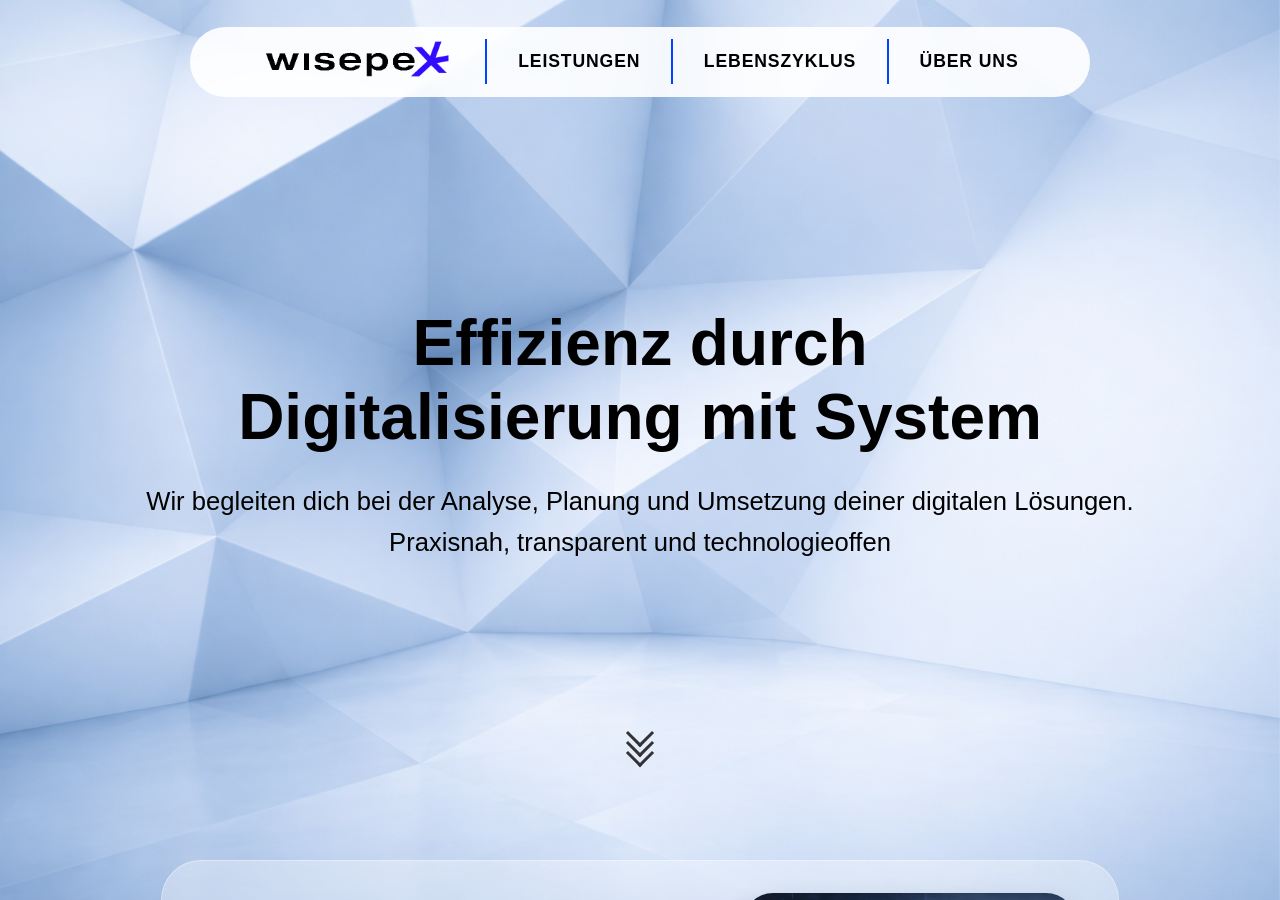
==== commit 34af1fad: "navbar link: leistungen" ====
--- a/index.html
+++ b/index.html
@@ -1,5 +1,5 @@
 <!DOCTYPE html>
-<html lang="es">
+<html lang="de">
 <head>
     <meta charset="UTF-8">
     <meta name="viewport" content="width=device-width, initial-scale=1.0, viewport-fit=cover"  class style="--logo-start-y: calc(141.75px - 50%);
@@ -24,7 +24,7 @@
         </div>
         <div class="nav-links">
             <div class="divider"></div>
-            <a href="#leistung" id="leistung-link">LEISTUNG</a>            
+            <a href="#leistungen" id="leistungen-link">LEISTUNGEN</a>            
             <div class="divider"></div>
             <a href="lebenszyklus.html" id="lebenszyklus">LEBENSZYKLUS</a>           
             <div class="divider"></div>
@@ -33,8 +33,8 @@
     </header>
     
      <div class="global-site-container">
-        <span id="leistung" class="anchor-target"></span>           
-            <h2 class="main-title" id="leistung">Effizienz durch <br>Digitalisierung mit System</h2>
+        <span id="leistungen" class="anchor-target"></span>           
+            <h2 class="main-title" id="leistungen">Effizienz durch <br>Digitalisierung mit System</h2>
                 
             
             <p class="hero-intro">Wir begleiten dich bei der Analyse, Planung und Umsetzung deiner digitalen Lösungen.<br>
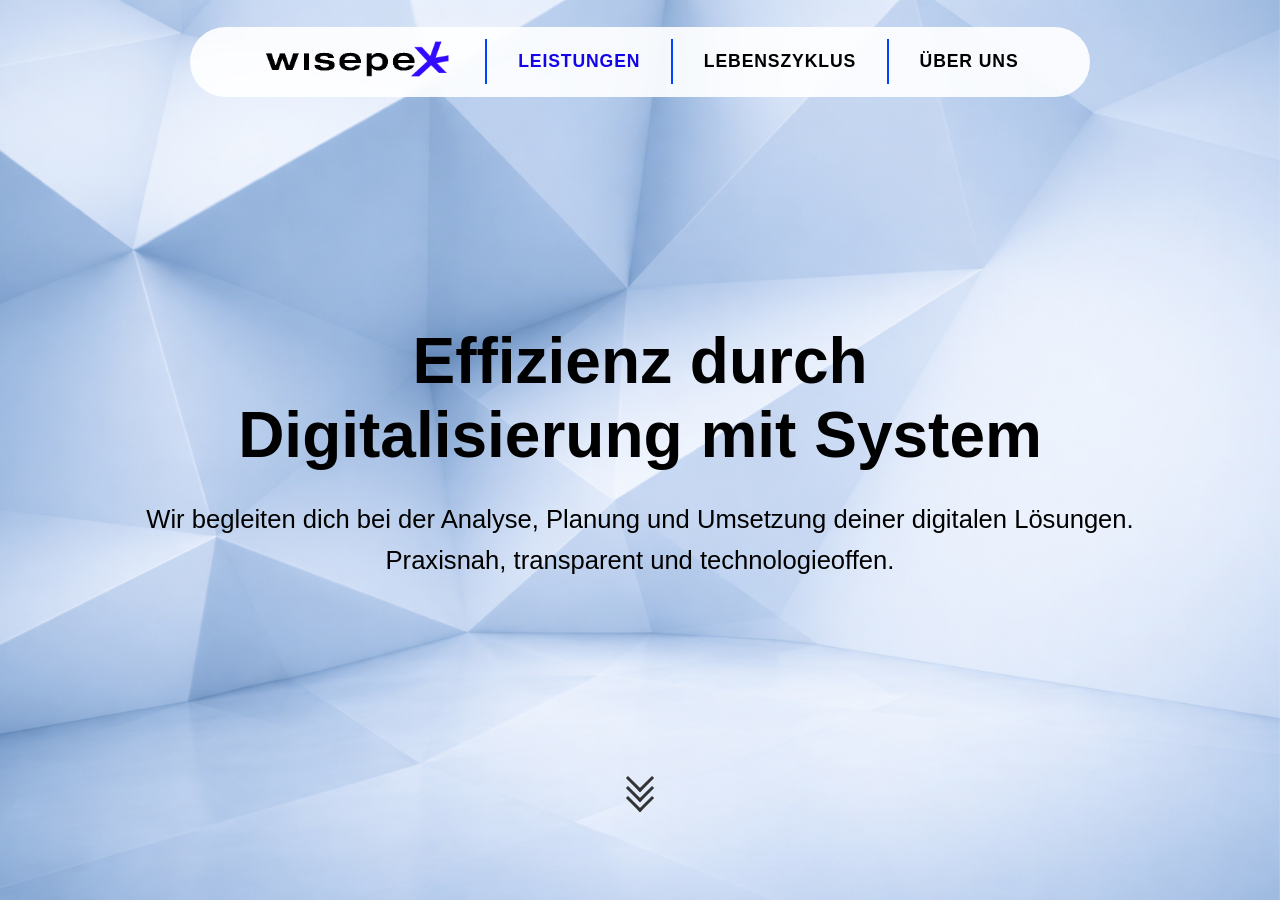
==== commit 846061e2: "updated uber-uns, size tags and updated texts" ====
--- a/index.html
+++ b/index.html
@@ -38,7 +38,7 @@
                 
             
             <p class="hero-intro">Wir begleiten dich bei der Analyse, Planung und Umsetzung deiner digitalen Lösungen.<br>
-                Praxisnah, transparent und technologieoffen</p>   
+                Praxisnah, transparent und technologieoffen.</p>   
      
             <section style="position: relative; height: 26vh;"> 
                 <div id="scrollHint" class="scroll-hint">
@@ -56,11 +56,12 @@
                         <div class="feature-card">
                             <div class="feature-content-left">
                                 <h3 class="feature-title">SOFTWARE ENTWICKLUNG</h3>
-                                <p class="feature-description">Wir entwickeln individuelle Lösungen auf Basis moderner Technologien wie .NET und Angular. Passgenau, flexibel und mit Fokus auf echte Nutzerbedürfnisse.</p>
-                                <div class="feature-tags">
-                                    <span class="feature-tag">INDIVIDUELL</span>
-                                    <span class="feature-tag">MODULAR</span>
-                                    <span class="feature-tag">API-READY</span>
+                                <p class="feature-description">Wir entwickeln maßgeschneiderte Software-lösungen. Technisch sauber, skalier- und wartbar. Nahtlos integriert in bestehende Systemlandschaften. Mit Fokus auf Performance und Sicherheit.
+                                </p>
+                                <div class="feature-tags">
+                                    <span class="feature-tag">CUSTOM</span>
+                                    <span class="feature-tag">SCALABLE</span>
+                                    <span class="feature-tag">API-FIRST</span>
                                 </div>
                             </div>
                             <div class="feature-image-container">
@@ -74,11 +75,13 @@
                             </div>
                             <div class="feature-content-right">
                                 <h3 class="feature-title">CLOUD INFRASTRUKTUR</h3>
-                                <p class="feature-description">Wir bauen die passende Umgebung für jede Lösung. Von der Architektur bis zum sicheren Betrieb in der Cloud. Stabil, skalierbar und auf das Projekt zugeschnitten.</p>
-                                <div class="feature-tags">
-                                    <span class="feature-tag">MIGRATION</span>
-                                    <span class="feature-tag">CLOUD-OPS</span>
-                                    <span class="feature-tag">HYBRID</span>
+                                <p class="feature-description">Wir konzipieren und betreiben stabile Cloud-Umgebungen. Von Architektur über Migration bis Betrieb. Sicher, resilient und leistungsfähig.
+                                </p>
+                                <p class="feature-description">Passend zu deiner Systemlandschaft.</p>
+                                <div class="feature-tags">
+                                    <span class="feature-tag">CLOUD</span>
+                                    <span class="feature-tag">RESILIENT</span>
+                                    <span class="feature-tag">SECURE</span>
                                 </div>
                             </div>
                         </div>
@@ -86,10 +89,12 @@
                         <div class="feature-card">
                             <div class="feature-content-left">
                                 <h3 class="feature-title">INTEGRATION & SCHNITTSTELLEN</h3>
-                                <p class="feature-description">Wir verbinden Systeme und Datenwelten. Durch saubere Schnittstellen und intelligente Integration beseitigen wir Medienbrüche und schaffen reibungslose Abläufe.</p>
-                                <div class="feature-tags">
-                                    <span class="feature-tag">AUTOMATISCH</span>
-                                    <span class="feature-tag">API-HUB</span>
+                                <p class="feature-description">Wir verbinden Systeme und Datenquellen.</p>
+                                <p class="feature-description">Schnittstellen werden sauber definiert und umgesetzt. Daten fließen automatisiert statt manuell. Für durchgängige, stabile Prozesse.
+                                </p>
+                                <div class="feature-tags">
+                                    <span class="feature-tag">API-FIRST</span>
+                                    <span class="feature-tag">DATAFLOW</span>
                                     <span class="feature-tag">ERP-SYNC</span>
                                 </div>
                             </div>
@@ -104,11 +109,12 @@
                             </div>
                             <div class="feature-content-right">
                                 <h3 class="feature-title">DATEN & REPORTING</h3>
-                                <p class="feature-description">Wir sorgen für saubere, konsistente Datenstrukturen und klare Insights. Ob BI-Berichte oder KI-gestützte Analysen, entscheidend ist, dass Daten endlich wirken.</p>
-                                <div class="feature-tags">
-                                    <span class="feature-tag">DASHBOARD</span>
-                                    <span class="feature-tag">KPIs</span>
-                                    <span class="feature-tag">ANALYSE</span>
+                                <p class="feature-description">Wir strukturieren und konsolidieren deine Datenbasis. Kennzahlen werden eindeutig definiert. Dashboards liefern belastbare Entscheidungsgrundlagen. Daten werden nutzbar, nicht nur gesammelt.
+                                </p>
+                                <div class="feature-tags">
+                                    <span class="feature-tag">REPORTING</span>
+                                    <span class="feature-tag">METRICS</span>
+                                    <span class="feature-tag">INSIGHTS</span>
                                 </div>
                             </div>
                         </div>
@@ -116,11 +122,14 @@
                         <div class="feature-card">
                             <div class="feature-content-left">
                                 <h3 class="feature-title-projektmanagement">PROJEKTMANAGEMENT</h3>
-                                <p class="feature-description">Wir packen mit an!</p>
-                                <div class="feature-tags">
-                                    <span class="feature-tag">PLANUNG</span>
+                                <p class="feature-description">Wir übernehmen Planung und Steuerung deiner Projekte. Ziele, Budget und Zeitrahmen bleiben transparent. Risiken werden aktiv gemanagt.
+                                </p>
+                                <p class="feature-description">Fortschritt ist messbar und nachvollziehbar.
+                                </p>
+                                <div class="feature-tags">
                                     <span class="feature-tag">ROADMAP</span>
-                                    <span class="feature-tag">SPRINT</span>
+                                    <span class="feature-tag">DELIVERY</span>
+                                    <span class="feature-tag">CONTROL</span>
                                 </div>
                             </div>
                             <div class="feature-image-container">
@@ -134,7 +143,7 @@
                 
                 <h2 class="main-title">Du hast Fragen?</h2>
                 
-                <p class="hero-intro" style="margin-bottom: 6vh;">Wir begleiten dich transparent durch jede Phase unseres gemeinsamen Projekts. <br> 
+                <p class="hero-intro" style="margin-bottom: 6vh;">Wir begleiten dich transparent durch jede Phase unseres gemeinsamen Projekts. 
                     Hier beantworten wir die häufigsten Fragen rund um unsere Leistungen und Arbeitsweise.</p>
             </div>
 
@@ -148,8 +157,9 @@
                     </button>
                 
                     <div class="faq-answer">
-                        <p>Wir starten mit einer Analyse deiner aktuellen Situation und definieren gemeinsam klare Ziele.</p>
-                        <p>Anschließend entwickeln wir ein maßgeschneidertes Konzept, setzen die Lösung um und begleiten dich bis zum stabilen laufenden Betrieb.</p>
+                        <p>Wir starten mit einer Analyse deiner aktuellen Situation und definieren gemeinsam klare Ziele. </p>
+                        <p>Anschließend entwickeln wir ein maßgeschneidertes Konzept, setzen die Lösung um und begleiten dich bis zum stabilen laufenden Betrieb.
+                        </p>
                     </div>
                 </div>
             
@@ -160,8 +170,9 @@
                     </button>
                 
                     <div class="faq-answer">
-                        <p>Ja - wo immer sinnvoll, binden wir vorhandene Systeme ein.</p>
-                        <p>Nur dort, wo Technik veraltet oder unsicher ist, empfehlen wir Alternativen. So bleiben Kosten überschaubar und Prozesse stabil.</p>
+                        <p>Ja – Wo immer sinnvoll, binden wir vorhandene Systeme ein.</p>
+                        <p>Nur dort, wo Technik veraltet oder unsicher ist, empfehlen wir Alternativen. So bleiben Kosten überschaubar und Prozesse stabil.
+                        </p>
                     </div>            
                 </div>
                 
@@ -172,7 +183,8 @@
                     </button>
                     
                     <div class="faq-answer">
-                        <p>Durch strukturiertes Projektmanagement, klare Meilensteine und regelmäßige Abstimmungen. Transparenz ist uns wichtig. Du weißt jederzeit, wo dein Projekt steht.</p>
+                        <p>Durch strukturiertes Projektmanagement, klare Meilensteine und regelmäßige Abstimmungen. Transparenz ist uns wichtig. Du weißt jeder Zeit, wo dein Projekt steht.
+                        </p>
                     </div>
                 </div>
                 
@@ -183,7 +195,8 @@
                     </button>
                     
                     <div class="faq-answer">
-                        <p>Ja. Wir entwickeln Architektur und Software so, dass sie mit deinem Unternehmen wachsen können – technisch stabil, sicher und erweiterbar.</p>
+                        <p>Ja. Wir entwickeln Architektur und Software so, dass sie mit deinem Unternehmen wachsen können – 
+                            technisch stabil, sicher und erweiterbar.</p>
                     </div>
                 </div>
                 
@@ -194,7 +207,8 @@
                     </button>
                     
                     <div class="faq-answer">
-                        <p>Selbstverständlich. Wir unterstützen dich auf Wunsch langfristig mit Wartung, Monitoring und Weiterentwicklung – damit deine Lösung dauerhaft zuverlässig bleibt.</p>
+                        <p>Selbstverständlich. Wir unterstützen dich auf Wunsch langfristig mit Wartung, Monitoring und Weiterentwicklung – 
+                            damit deine Lösung dauerhaft zuverlässig bleibt.</p>
                     </div>
                 </div>
             </div>
--- a/styles.css
+++ b/styles.css
@@ -139,6 +139,29 @@
 }
 
 
+/* ========== HERO GLOBAL (título e intro — idéntico en todas las páginas) ========== */
+.main-title {
+    display: flex;
+    position: relative;
+    text-align: center;
+    font-size: clamp(2.5rem, 5vw, 5.5rem);
+    font-weight: 600;
+    margin: 20vh auto 3vh auto;
+    max-width: 95%;
+    z-index: 102;
+    opacity: 1;
+    animation: titleAppear 1s ease-out 2.5s forwards;
+}
+
+.hero-intro {
+    font-size: clamp(1rem, 2.5vw, 1.6rem);
+    line-height: 1.6;
+    margin: 0 auto 10vh auto;
+    text-align: center;
+    max-width: 90%;
+}
+
+
 /* ========== NAVBAR ========== */
 .navbar {
     position: fixed;
@@ -385,6 +408,17 @@
         max-width: 100%;
     }
 
+    .main-title {
+        margin-top: 15vh;
+        font-size: clamp(1.8rem, 6vw, 2.5rem);
+    }
+
+    .hero-intro {
+        margin-bottom: 8vh;
+        font-size: 1.1rem;
+        line-height: 1.4;
+    }
+
     .footer-bottom {
         flex-direction: column;
         gap: 15px;
@@ -402,6 +436,19 @@
         align-items: center;
     }
 
+}
+
+/* Hero: 480px sobreescribe el breakpoint de 768px */
+@media (max-width: 480px) {
+    .main-title {
+        margin-top: 12vh;
+        font-size: 1.6rem;
+    }
+
+    .hero-intro {
+        margin-bottom: 6vh;
+        font-size: 1rem;
+    }
 }
 
 @media (min-width: 768px) {
@@ -421,6 +468,13 @@
     .global-site-container {
         padding-top: 14vh;
         padding-bottom: 5vh;
+    }
+}
+
+/* Hero: pantallas grandes — refuerzo del margen superior del título */
+@media (min-width: 1200px) {
+    .main-title {
+        margin-top: 20vh;
     }
 }
 
--- a/home.css
+++ b/home.css
@@ -2,32 +2,11 @@
 /* Depende de styles.css (variables :root, animaciones globales) */
 
 /* ----- Links ----- */
-#leistung-link {
+#leistungen-link {
     color: var(--neon-blue);
 }
 
-/* ----- Hero: título e intro ----- */
-.main-title {
-    display: flex;
-    position: relative;
-    text-align: center;
-    font-size: clamp(2.5rem, 5vw, 5.5rem);
-    font-weight: 600;
-    margin: 20vh auto 3vh auto;
-    max-width: 95%;
-    z-index: 102;
-    opacity: 1;
-    animation: titleAppear 1s ease-out 2.5s forwards;
-}
-
-.hero-intro {
-    font-size: clamp(1rem, 2.5vw, 1.6rem);
-    line-height: 1.6;
-    margin: 0 auto 10vh auto;
-    text-align: center;
-    max-width: 90%;
-}
-
+/* ----- Hero: modificadores específicos de esta página ----- */
 .hero-intro.gap-bottom-7 {
     margin-bottom: 7vh;
 }
@@ -41,6 +20,38 @@
     position: relative;
     top: -30vh; 
     visibility: hidden;
+}
+
+/* ========== GLOBAL SITE CONTAINER — override por página ========== */
+.global-site-container {
+    padding-top: 16vh;
+    padding-bottom: 5vh;
+    display: flex;
+    flex-direction: column;
+    align-items: center;
+    min-height: 100vh;
+    width: 100%;
+    max-width: 1800px;
+}
+
+@media (max-width: 1024px) {
+    .global-site-container { padding-top: 14vh; }
+}
+
+@media (max-width: 768px) {
+    .global-site-container {
+        padding-top: 13vh;
+        padding-left: 20px;
+        padding-right: 20px;
+    }
+}
+
+@media (max-width: 480px) {
+    .global-site-container { padding-top: 12vh; }
+}
+
+@media (max-width: 900px) and (orientation: landscape) {
+    .global-site-container { padding-top: 16vh; }
 }
 
 /* ----- Features Section ----- */
@@ -152,18 +163,25 @@
 
 .feature-tags {
     display: flex;
-    justify-content: center;
+    justify-content: space-evenly;
     align-items: center;
-    gap: 15px;
+    flex-wrap: wrap;
+    gap: 1vh;
+    margin-top: 0;
+    width: 100%;
+    box-sizing: border-box;
 }
 
 .feature-tag {
     background-color: #0000FF;
     color: white;
-    padding: 0.5rem 1em;
+    padding: 0.5rem 0.75rem;
     border-radius: 3rem;
     font-size: 0.7rem;
     font-weight: 500;
+    min-width: 10vh;
+    text-align: center;
+    box-sizing: border-box;
     transition: background-color 0.2s ease;
 }
 
@@ -300,22 +318,8 @@
 /* ----- Responsive Home ----- */
 
 @media (max-width: 768px) {
-    .global-site-container {
-        padding: 20vh 0 2vh;
-    }
-    
-    .main-title {
-        font-size: clamp(1.4rem, 6vw, 2.2rem);
-    }
-
     .feature-title {
         font-size: clamp(1.1rem, 4vw, 2.2rem);
-    }
-
-    .hero-intro {
-        max-width: 90%;
-        margin: 0 auto 20vh auto;
-        line-height: 1.3;
     }
 
     .features-container {
@@ -347,49 +351,51 @@
     }
 
     .feature-content-left, .feature-content-right {
-       /* display: flex;
-        flex-direction: column;
-        padding: 0;
-        order: 1;*/
-        display: contents; /* Deshace el contenedor visualmente para que sus hijos se mezclen con la imagen en el flex principal */
-    }
-    
-    .feature-title { order: 1; width: 100%; }
-    .feature-description { order: 2; width: 100%; }
-    .feature-image-container { order: 3; width: 100%; }
-    .feature-tags { order: 4; width: 100%; justify-content: center; }
-    
+        display: contents; /* Deshace el contenedor para que sus hijos participen directamente en el flex de feature-card */
+    }
 
     .feature-title {
-        text-align: center; 
+        order: 1;
+        width: 100%;
+        text-align: center;
         margin-bottom: 1rem;
     }
 
     .feature-description {
-        /*order: 2;*/
+        order: 2;
+        width: 100%;
         text-align: justify;
-        margin: 0; 
+        margin: 0;
         max-width: 100%;
     }
 
     .feature-image-container {
-        /*order: 3;*/
+        order: 3;
+        width: 100%;
         justify-content: center;
-        width: 100%;
+        min-height: 0; /* Evita colapso del contenedor */
     }
 
     .feature-image-container img {
+        width: 100%;
         max-width: 100%;
         height: auto;
         aspect-ratio: auto;
+        display: block; /* Garantiza visibilidad */
     }
 
     .feature-tags {
-        /*order: 4;*/
-        justify-content: center;
-        margin-top: 10px;
-        width: 100%;
-        font-size: 0.85rem;
+        order: 4;
+        width: 100%;
+        justify-content: space-evenly;
+        flex-wrap: wrap;
+        margin-top: 1rem;
+        gap: 10px;
+    }
+
+    .feature-tag {
+        min-width: 100px;
+        font-size: 0.7rem;
     }
 
    
@@ -458,27 +464,18 @@
         padding: 15px 24px;
     }
 
-    .main-title {
-        font-size: clamp(1.5rem, 5vw, 2.2rem);
-        margin: 10vh auto 3vh auto;
-    }
-
     .feature-tags {
         gap: 8px;
     }
 
     .feature-tag {
-        font-size: 0.6rem;        
+        min-width: 90px;
+        font-size: 0.65rem;
     }
 
 }
 
 @media (max-width: 900px) and (orientation: landscape) {
-    .global-site-container {
-        width: 100%;
-        padding: 16vh 20px 5vh;
-    }
-
     .content-block-questions {
         padding: 2rem 20px;
         border-radius: 1.5rem;
@@ -489,6 +486,14 @@
         margin: 0 auto 1vh auto;
     }
 
+    .feature-card {
+        gap: 1rem;
+    }
+
+    .feature-card.show {
+        padding: 2vh;
+    }
+
     .feature-tag {
         font-size: 0.65rem;
     }
@@ -496,10 +501,6 @@
 
 /* ----- CORRECCIÓN PARA PANTALLAS GRANDES ----- */
 @media (min-width: 1200px) { 
-
-    .hero-intro {
-        margin: 0 auto 7vh auto;
-    }
 
     .features-grid {
         gap: 25vh; /* Espaciado entre tarjetas basado en el alto de pantalla */
@@ -516,10 +517,15 @@
 
     .feature-card.show{
         gap: 1.5rem;
+        padding: 0 5vh;
     }
 
     .feature-content-left, .feature-content-right {
         margin: 5vh;
+    }
+
+    .feature-description {
+        font-size: 1.2rem;
     }
 
     .feature-tag {
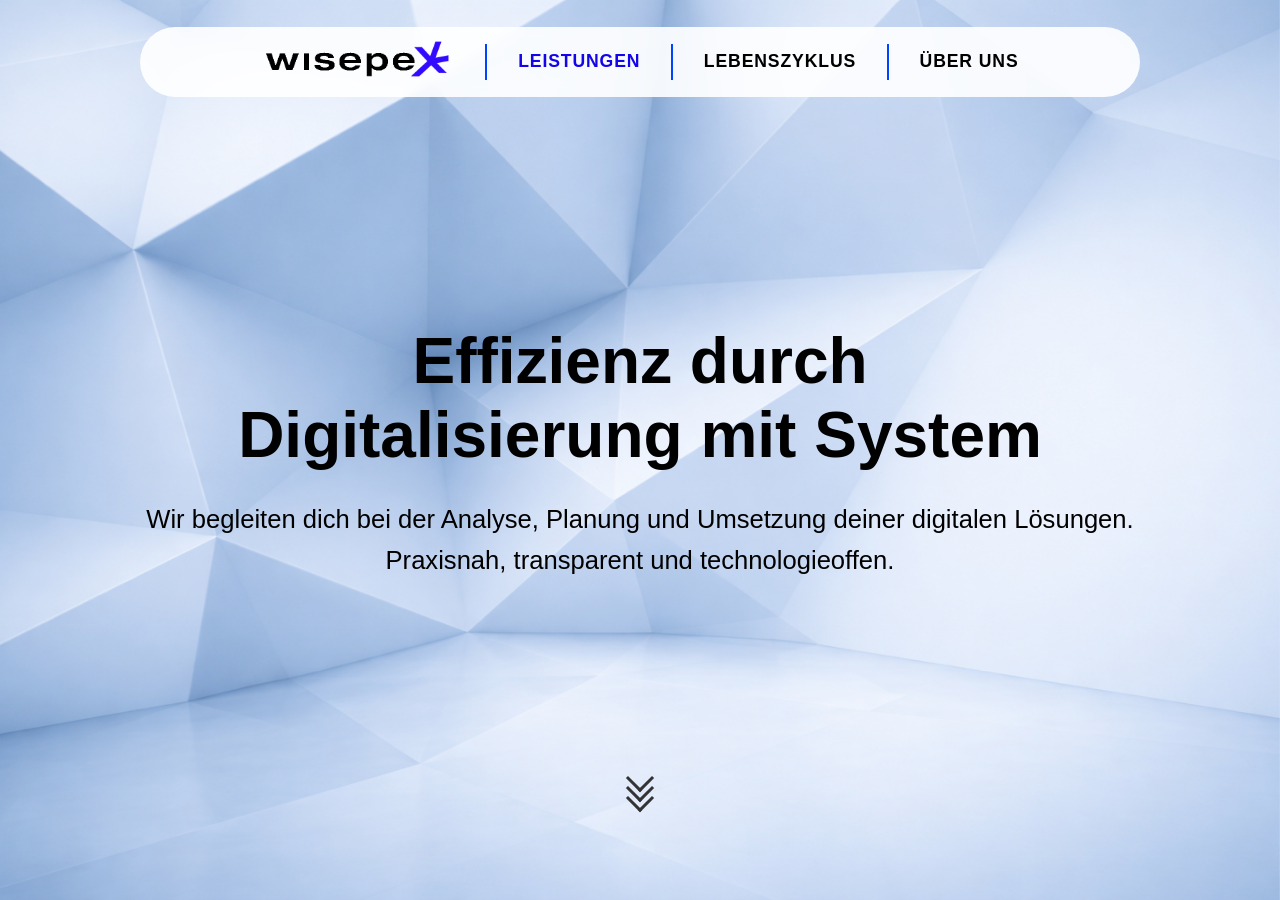
==== commit 51104d65: "adjustments texts and cards" ====
--- a/index.html
+++ b/index.html
@@ -2,8 +2,7 @@
 <html lang="de">
 <head>
     <meta charset="UTF-8">
-    <meta name="viewport" content="width=device-width, initial-scale=1.0, viewport-fit=cover"  class style="--logo-start-y: calc(141.75px - 50%);
-    --vh-offset: 141.75px;">
+    <meta name="viewport" content="width=device-width, initial-scale=1.0, viewport-fit=cover"  ;>
     <meta name="theme-color" content="#dfeaff">
     <title>Wisepex - Interface</title>
     <link rel="icon" href="img/Sparky blue4.png" type="image/x-icon">
@@ -19,7 +18,7 @@
     <header class="navbar">
         <div class="logo-nav">
             <a href="index.html">
-                <img src="img/Black Logo Wisepex.png" alt="Logo Honeypex Wisepex" class="logo-nav-img">
+                <img src="img/Black Logo Wisepex.png" alt="Logo Wisepex" class="logo-nav-img">
             </a>        
         </div>
         <div class="nav-links">
@@ -34,7 +33,7 @@
     
      <div class="global-site-container">
         <span id="leistungen" class="anchor-target"></span>           
-            <h2 class="main-title" id="leistungen">Effizienz durch <br>Digitalisierung mit System</h2>
+            <h1 class="main-title">Effizienz durch <br>Digitalisierung mit System</h1>
                 
             
             <p class="hero-intro">Wir begleiten dich bei der Analyse, Planung und Umsetzung deiner digitalen Lösungen.<br>
@@ -141,7 +140,7 @@
 
             <div class="content-bloq-faq-header">
                 
-                <h2 class="main-title">Du hast Fragen?</h2>
+                <h1 class="main-title">Du hast Fragen?</h1>
                 
                 <p class="hero-intro" style="margin-bottom: 6vh;">Wir begleiten dich transparent durch jede Phase unseres gemeinsamen Projekts. 
                     Hier beantworten wir die häufigsten Fragen rund um unsere Leistungen und Arbeitsweise.</p>
--- a/styles.css
+++ b/styles.css
@@ -161,6 +161,15 @@
     max-width: 90%;
 }
 
+.hero-intro-uber-uns {
+    font-size: clamp(1rem, 2.5vw, 1.6rem);
+    line-height: 1.6;
+    margin: 0 auto 15vh auto;
+    text-align: center;
+    max-width: 90%;
+}
+
+
 
 /* ========== NAVBAR ========== */
 .navbar {
@@ -222,7 +231,7 @@
 .divider {
     width: 2px;
     min-width: 2px;
-    height: 5vh;
+    height: 4vh;
     background-color: #0044ff;
 }
 
@@ -382,8 +391,7 @@
     }
 
     .navbar {
-        width: calc(100% - 40px);
-        max-width: 500px;
+        width: 86%;
         margin: 0 auto;
         left: 0;
         right: 0;
@@ -400,6 +408,10 @@
 
     .nav-links a {
         font-size: clamp(0.52rem, 2.2vw, 0.75rem);
+    }
+
+    .divider {
+        height: 2vh;
     }
 
     .global-site-container {
@@ -453,16 +465,9 @@
 
 @media (min-width: 768px) {
     .navbar {
-        width: 70%;
+        width: 77%;
         max-width: 650px;
         padding: 1.2vh 3vw;
-    }
-
-    .divider {
-        width: 1px;
-        min-width: 1px;
-        height: 3vh;
-        background-color: #0044ff;
     }
 
     .global-site-container {
@@ -494,13 +499,10 @@
         gap: clamp(0.55rem, 2.4vw, 1rem);
     }
 
-    .nav-links .divider {
-        width: 1px;
-        min-width: 1px;
-        height: 2.4vh;
-        background-color: #0044ff;
-        flex-shrink: 0;
-    }
+    .divider {
+        height: 3vh;
+    }
+
 }
 
 
@@ -511,8 +513,8 @@
     }
 
     .navbar {
-        width: 73%;
-        max-width: 900px;
+        width: 80%;
+        max-width: 1000px;
         padding: 1.2vh 3vw;
         top: 3vh;
         border-radius: 80px;
@@ -539,13 +541,6 @@
         
     }
 
-    .divider {
-        width: 2px;
-        min-width: 2px;
-        height: 5vh;
-        background-color: #0044ff;
-    }
-
     .logo-nav {
         margin-right: 2.5vw;
     }
@@ -553,7 +548,8 @@
 
 @media (min-width: 1920px) {
     .navbar {
-        width: 46%;
-    }
-}
-
+        width: 50%;
+        max-width: 1000px;
+    }
+}
+
--- a/home.css
+++ b/home.css
@@ -86,7 +86,7 @@
     border-radius: 40px;
     border: 0.0625rem solid rgba(255, 255, 255, 0.35);
     width: 100%;
-    gap: 2rem;
+    gap: 3rem;
     box-sizing: border-box;
     transition: transform 0.4s cubic-bezier(0.165, 0.84, 0.44, 1), background 0.3s ease, border-color 0.3s ease, box-shadow 0.4s ease;
 }
@@ -158,18 +158,18 @@
     color: #333;
     margin-bottom: 3vh;
     max-width: 500px;
-    text-align: justify;
+    text-align: left;
 }
 
 .feature-tags {
     display: flex;
-    justify-content: space-evenly;
-    align-items: center;
     flex-wrap: wrap;
     gap: 1vh;
-    margin-top: 0;
-    width: 100%;
+    margin: 0 auto;
+    width: 100%;
+    max-width: 500px;
     box-sizing: border-box;
+    justify-content: center;
 }
 
 .feature-tag {
@@ -179,7 +179,7 @@
     border-radius: 3rem;
     font-size: 0.7rem;
     font-weight: 500;
-    min-width: 10vh;
+    min-width: 5vh;
     text-align: center;
     box-sizing: border-box;
     transition: background-color 0.2s ease;
@@ -364,8 +364,8 @@
     .feature-description {
         order: 2;
         width: 100%;
-        text-align: justify;
-        margin: 0;
+        text-align: center;
+        margin-bottom: 1rem;
         max-width: 100%;
     }
 
@@ -499,6 +499,14 @@
     }
 }
 
+@media (max-width: 1200px) { 
+    .features-container {
+        max-width: 87.5rem;
+        width: 100%;
+        padding: 0;
+    }
+}
+
 /* ----- CORRECCIÓN PARA PANTALLAS GRANDES ----- */
 @media (min-width: 1200px) { 
 
@@ -517,11 +525,11 @@
 
     .feature-card.show{
         gap: 1.5rem;
-        padding: 0 5vh;
+        padding: 2vh 5vh;
     }
 
     .feature-content-left, .feature-content-right {
-        margin: 5vh;
+        margin: 2vh;
     }
 
     .feature-description {
@@ -541,6 +549,6 @@
 
 
     .feature-content-left, .feature-content-right {
-        margin: 7vh;
+        margin: 3vh;
     }
 }
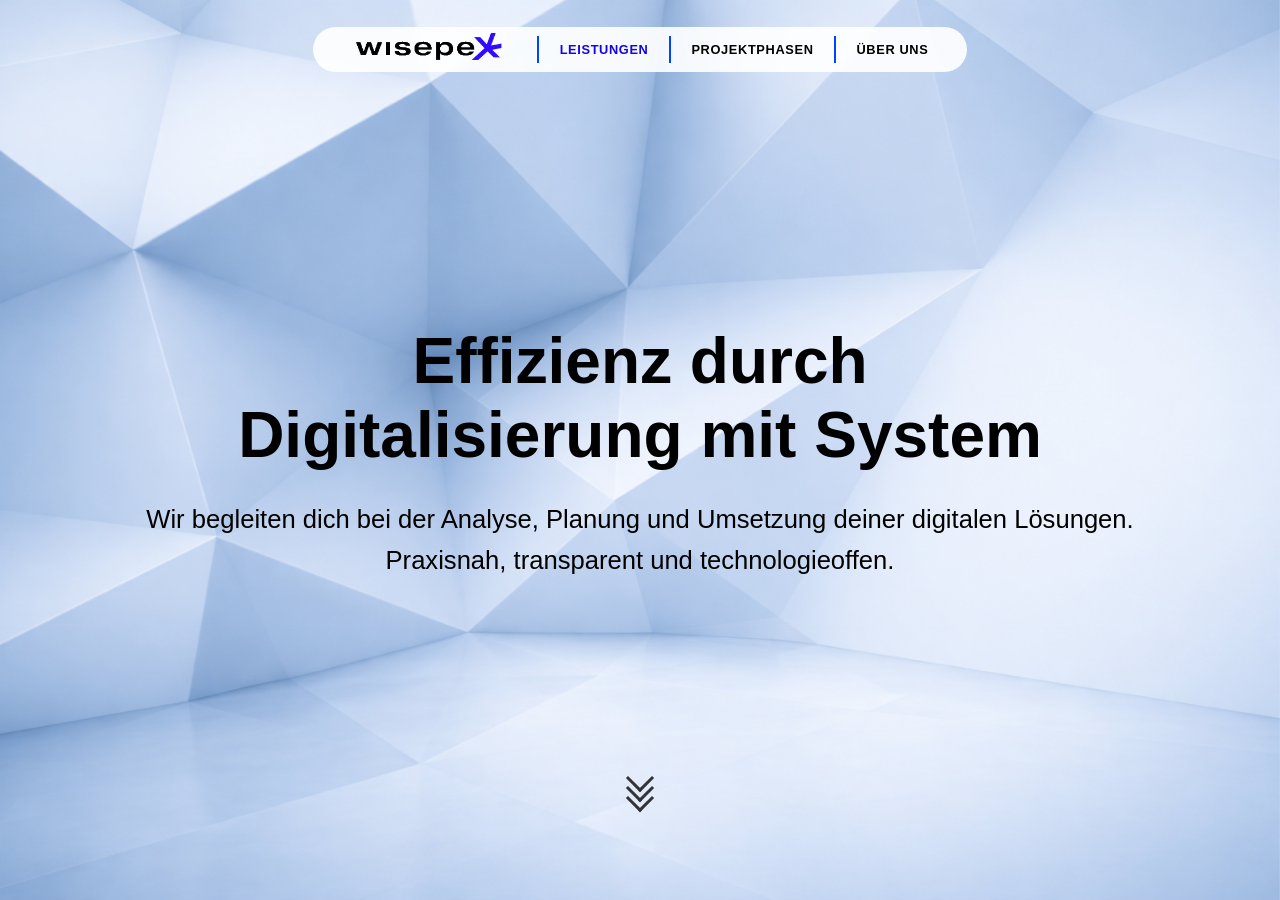
==== commit 28a75e23: "projektphasen, adjustments in cards titles" ====
--- a/index.html
+++ b/index.html
@@ -15,22 +15,25 @@
     <div class="scroll-wrapper">
     <div class="tunnel-bg"></div>
 
-    <header class="navbar">
-        <div class="logo-nav">
+    <nav style="width:100%;display: flex; justify-content: center;">
+        <div class="navbar" style="width:fit-content; display: flex">
+          <div class="logo-nav">
             <a href="index.html">
                 <img src="img/Black Logo Wisepex.png" alt="Logo Wisepex" class="logo-nav-img">
-            </a>        
+            </a>
+          </div>
+          <div class="nav-links">
+              <div class="divider"></div>
+              <a href="#leistungen" id="leistungen-link">LEISTUNGEN</a>            
+              <div class="divider"></div>
+              <a href="projektphasen.html" id="projektphasen">PROJEKTPHASEN</a>           
+              <div class="divider"></div>
+              <a href="uber-uns.html" id="uber-uns">ÜBER UNS</a>    
+          </div>
         </div>
-        <div class="nav-links">
-            <div class="divider"></div>
-            <a href="#leistungen" id="leistungen-link">LEISTUNGEN</a>            
-            <div class="divider"></div>
-            <a href="lebenszyklus.html" id="lebenszyklus">LEBENSZYKLUS</a>           
-            <div class="divider"></div>
-            <a href="uber-uns.html" id="uber-uns">ÜBER UNS</a>    
-        </div>
-    </header>
-    
+    </nav>    
+
+
      <div class="global-site-container">
         <span id="leistungen" class="anchor-target"></span>           
             <h1 class="main-title">Effizienz durch <br>Digitalisierung mit System</h1>
@@ -120,7 +123,7 @@
                         
                         <div class="feature-card">
                             <div class="feature-content-left">
-                                <h3 class="feature-title-projektmanagement">PROJEKTMANAGEMENT</h3>
+                                <h3 class="feature-title">PROJEKTMANAGEMENT</h3>
                                 <p class="feature-description">Wir übernehmen Planung und Steuerung deiner Projekte. Ziele, Budget und Zeitrahmen bleiben transparent. Risiken werden aktiv gemanagt.
                                 </p>
                                 <p class="feature-description">Fortschritt ist messbar und nachvollziehbar.
--- a/styles.css
+++ b/styles.css
@@ -127,14 +127,14 @@
     position: relative;
     z-index: 2;
     width: 100%;
-    max-width: 1800px;
+    max-width: 2000px;
     margin: 0 auto;
     overflow-x: hidden;
     display: flex;
     flex-direction: column;
     align-items: center;
     min-height: 100vh;
-    padding: clamp(10vh, 15vh, 16vh) clamp(20px, 4vw, 3rem) 5vh;
+    padding: 16vh clamp(20px, 4vw, 3rem) 5vh;
     box-sizing: border-box;
 }
 
@@ -175,18 +175,14 @@
 .navbar {
     position: fixed;
     top: 2vh;
-    left: 0;
-    right: 0;
-    margin: 0 auto;
+    margin: 0 auo;
     border-radius: 50px;
     background: rgba(255, 255, 255, 0.9);
     backdrop-filter: blur(4px);
     display: flex;
     align-items: center;
-    padding: 1vh 4vw;
+    padding: 0.3vh 0.5rem;
     z-index: 1000;
-    width: calc(100% - 40px);
-    max-width: 1000px;
     justify-content: center;
     box-sizing: border-box;
 }
@@ -219,7 +215,7 @@
     color: black;
     text-decoration: none;
     font-weight: bold;
-    font-size: clamp(0.65rem, 1.8vw, 0.95rem);
+    font-size: 0.7rem;
     letter-spacing: 0.05em;
     transition: color 0.3s;
 }
@@ -231,7 +227,7 @@
 .divider {
     width: 2px;
     min-width: 2px;
-    height: 4vh;
+    height: 3vh;
     background-color: #0044ff;
 }
 
@@ -366,7 +362,7 @@
     }
 
     .nav-links a {
-        font-size: clamp(0.25rem, 0.8vw, 0.35rem);
+        font-size: 0.5rem;
     }
 
     .nav-links a:hover {
@@ -375,11 +371,6 @@
 
     .divider {
         display: none;
-    }
-
-    .global-site-container {
-        padding-top: 13vh;
-        padding-bottom: 5vh;
     }
 }
 
@@ -391,15 +382,12 @@
     }
 
     .navbar {
-        width: 86%;
-        margin: 0 auto;
-        left: 0;
-        right: 0;
-        padding: 1vh 3vw;
+        margin: 0 2vh;
+        padding: 0.3vh 3vw;
     }
 
     .logo-nav-img {
-        width: clamp(5rem, 16vw, 8rem);
+        width: clamp(4rem, 16vw, 8rem);
     }
 
     .nav-links {
@@ -407,17 +395,11 @@
     }
 
     .nav-links a {
-        font-size: clamp(0.52rem, 2.2vw, 0.75rem);
+        font-size: 0.5rem;
     }
 
     .divider {
         height: 2vh;
-    }
-
-    .global-site-container {
-        width: 100%;
-        padding: 13vh 20px 5vh;
-        max-width: 100%;
     }
 
     .main-title {
@@ -465,14 +447,7 @@
 
 @media (min-width: 768px) {
     .navbar {
-        width: 77%;
-        max-width: 650px;
-        padding: 1.2vh 3vw;
-    }
-
-    .global-site-container {
-        padding-top: 14vh;
-        padding-bottom: 5vh;
+        padding: 0.5vh 3vw;
     }
 }
 
@@ -499,10 +474,6 @@
         gap: clamp(0.55rem, 2.4vw, 1rem);
     }
 
-    .divider {
-        height: 3vh;
-    }
-
 }
 
 
@@ -513,29 +484,26 @@
     }
 
     .navbar {
-        width: 80%;
-        max-width: 1000px;
-        padding: 1.2vh 3vw;
+        padding: 0.3vh 3vw;
         top: 3vh;
         border-radius: 80px;
     }
 
     .logo-nav-img {
-        width: clamp(7rem, 17vw, 12rem);
+        width: clamp(7rem, 12vw, 10rem);
         object-fit: contain;
     }
     
     .nav-links {
         display: flex;
         align-items: center;
-        gap: clamp(0.8rem, 2.4vw, 2rem);
+        gap: clamp(0.8rem, 1.6vw, 2rem);
     }
     
     .nav-links a {
         color: black;
         text-decoration: none;
         font-weight: bold;
-        font-size: clamp(0.65rem, 1.8vw, 1.1rem);
         letter-spacing: 0.05em;
         transition: color 0.3s;
         
@@ -546,10 +514,122 @@
     }
 }
 
-@media (min-width: 1920px) {
-    .navbar {
-        width: 50%;
-        max-width: 1000px;
-    }
-}
-
+@media (min-width: 1200px) {
+    .nav-links a {
+        font-size: 0.8rem;
+    }
+
+    .divider {
+        height: 3vh;
+    }
+}
+
+
+/* ========================================================
+   SHARED CONTENT LAYOUT — home.css + lebenszyklus.css
+   Controla el ancho del "cascarón" de grids y cards.
+   Los estilos internos (padding, tipografía, imágenes)
+   permanecen en home.css / lebenszyklus.css.
+   ======================================================== */
+
+/* --- Padding del contenedor principal: idéntico en todas las páginas --- */
+.global-site-container {
+    padding-top: 16vh;
+}
+
+@media (max-width: 1024px) {
+    .global-site-container { padding-top: 14vh; }
+}
+
+@media (max-width: 768px) {
+    .global-site-container {
+        padding-top: 13vh;
+        padding-left: 20px;
+        padding-right: 20px;
+        width: 97%;
+    }
+
+}
+
+@media (max-width: 480px) {
+    .global-site-container { padding-top: 12vh; }
+}
+
+@media (max-width: 900px) and (orientation: landscape) {
+    .global-site-container { padding-top: 16vh; }
+}
+
+/* --- Contenedores de sección: passthrough de ancho completo --- */
+.features-container,
+.lebenszyklus-container {
+    width: 100%;
+    margin: 0 auto;
+    box-sizing: border-box;
+}
+
+/* --- Rejillas unificadas: mismo gap, max-width y alineación --- */
+.features-grid,
+.lebenszyklus-grid {
+    display: flex;
+    flex-direction: column;
+    align-items: stretch;
+    justify-content: center;
+    gap: 20vh;
+    width: 100%;
+    margin: 0 auto;
+    min-width: 0;
+}
+
+/* --- Ancho unificado del "cascarón" de las cards — Mobile base --- */
+.feature-card,
+.content-block-lebenszyklus,
+.lebenszyklus-card {
+    box-sizing: border-box;
+    padding: 5vh;
+}
+
+/* Tablet / Small Desktop (768px – 1023px) */
+@media (min-width: 768px) and (max-width: 1023px) {
+    .feature-card,
+    .content-block-lebenszyklus,
+    .lebenszyklus-card {
+        margin: 0 12vh;    
+    }
+}
+
+
+/* Mobile: gap reducido y grids a ancho completo */
+@media (max-width: 767px) {
+    .features-grid,
+    .lebenszyklus-grid {
+        gap: 15vh;
+        margin: 0 auto;
+    }
+
+}
+
+/* Desde 1024px: cards a ancho completo del grid */
+@media (min-width: 1024px) {
+    .feature-card,
+    .content-block-lebenszyklus,
+    .lebenszyklus-card {
+        margin: 0 15vh;    }
+}
+
+/* Large Desktop (>1200px): max-width fijo */
+@media (min-width: 1200px) {
+    .feature-card,
+    .content-block-lebenszyklus,
+    .lebenszyklus-card {
+        margin: 0 18vh;    }
+
+}
+
+/* Extra Large (>1400px): max-width ampliado */
+@media (min-width: 1400px) {
+    .feature-card,
+    .content-block-lebenszyklus,
+    .lebenszyklus-card {
+        margin: 0 20vh;    }
+}
+
--- a/home.css
+++ b/home.css
@@ -22,59 +22,7 @@
     visibility: hidden;
 }
 
-/* ========== GLOBAL SITE CONTAINER — override por página ========== */
-.global-site-container {
-    padding-top: 16vh;
-    padding-bottom: 5vh;
-    display: flex;
-    flex-direction: column;
-    align-items: center;
-    min-height: 100vh;
-    width: 100%;
-    max-width: 1800px;
-}
-
-@media (max-width: 1024px) {
-    .global-site-container { padding-top: 14vh; }
-}
-
-@media (max-width: 768px) {
-    .global-site-container {
-        padding-top: 13vh;
-        padding-left: 20px;
-        padding-right: 20px;
-    }
-}
-
-@media (max-width: 480px) {
-    .global-site-container { padding-top: 12vh; }
-}
-
-@media (max-width: 900px) and (orientation: landscape) {
-    .global-site-container { padding-top: 16vh; }
-}
-
 /* ----- Features Section ----- */
-
-.features-container {
-    width: 90%;
-    max-width: 87.5rem;
-    margin: 0 auto;
-    padding: 0 6vh;
-    box-sizing: border-box;
-}
-
-.features-grid {
-    display: flex;
-    flex-direction: column;
-    align-items: center;
-    justify-content: center;
-    gap: 25vh;
-    width: 100%;
-    max-width: 1200px;
-    margin: 0 auto;
-    min-width: 0;
-}
 
 .feature-card {
     display: flex;
@@ -85,9 +33,7 @@
     backdrop-filter: blur(1px);
     border-radius: 40px;
     border: 0.0625rem solid rgba(255, 255, 255, 0.35);
-    width: 100%;
     gap: 3rem;
-    box-sizing: border-box;
     transition: transform 0.4s cubic-bezier(0.165, 0.84, 0.44, 1), background 0.3s ease, border-color 0.3s ease, box-shadow 0.4s ease;
 }
 
@@ -112,8 +58,7 @@
 }
 
 .feature-image-container img {
-    width: 96%;
-    max-width: 35rem; /* Límite superior en rem */
+    width: 100%;
     height: auto;
     aspect-ratio: 12 / 10;
     object-fit: cover;
@@ -141,24 +86,20 @@
     text-align: left;
 }
 .feature-title {
-    font-size: clamp(1.2rem, 4vw, 2rem);
+    font-size: 2.3rem;
     font-weight: 600;
     color: #000;
     margin-bottom: 20px;
     text-transform: uppercase;
-}
-
-.feature-title-projektmanagement {
-    font-size: clamp(1.2rem, 4vw, 1.5rem);
+    text-align: center;
 }
 
 .feature-description {
-    font-size: 1rem;
+    font-size: 1.4rem;
     line-height: 1.4;
     color: #333;
     margin-bottom: 3vh;
-    max-width: 500px;
-    text-align: left;
+    text-align: center;
 }
 
 .feature-tags {
@@ -322,24 +263,11 @@
         font-size: clamp(1.1rem, 4vw, 2.2rem);
     }
 
-    .features-container {
-        width: 100%;
-        padding: 0 2vh;
-    }
-
-    .features-grid {
-        max-width: 100%;
-        padding: 0;
-        width: 100%;
-        gap: 15vh;
-    }
-
     .feature-card {
         flex-direction: column; /* Cambia a disposición vertical */
-        padding: 2rem 5%;
         text-align: center; /* Centra el texto por defecto */
         min-height: auto;   /* Permite que la tarjeta crezca según el contenido */
-        gap: 1.5rem;    
+        gap: 0.5rem;    
     }
 
     .feature-card.show {
@@ -366,7 +294,6 @@
         width: 100%;
         text-align: center;
         margin-bottom: 1rem;
-        max-width: 100%;
     }
 
     .feature-image-container {
@@ -378,7 +305,6 @@
 
     .feature-image-container img {
         width: 100%;
-        max-width: 100%;
         height: auto;
         aspect-ratio: auto;
         display: block; /* Garantiza visibilidad */
@@ -460,10 +386,6 @@
 
 @media (max-width: 480px) {
 
-    .feature-card {
-        padding: 15px 24px;
-    }
-
     .feature-tags {
         gap: 8px;
     }
@@ -490,44 +412,19 @@
         gap: 1rem;
     }
 
-    .feature-card.show {
-        padding: 2vh;
-    }
-
     .feature-tag {
         font-size: 0.65rem;
     }
 }
 
-@media (max-width: 1200px) { 
-    .features-container {
-        max-width: 87.5rem;
-        width: 100%;
-        padding: 0;
-    }
-}
-
 /* ----- CORRECCIÓN PARA PANTALLAS GRANDES ----- */
 @media (min-width: 1200px) { 
-
-    .features-grid {
-        gap: 25vh; /* Espaciado entre tarjetas basado en el alto de pantalla */
-    }
 
     /* Eliminamos las restricciones de height que tenías aquí anteriormente */
     .feature-image {
         display: contents; /* Anulamos el contenedor antiguo si existe */
     }
     
-    .feature-image-container img {
-        max-width: 80%; /* Permite que llene su 50% asignado */
-    }
-
-    .feature-card.show{
-        gap: 1.5rem;
-        padding: 2vh 5vh;
-    }
-
     .feature-content-left, .feature-content-right {
         margin: 2vh;
     }
@@ -543,9 +440,6 @@
 }
 
 @media (min-width: 1400px) {
-    .feature-image-container img {
-        max-width: 70%;
-    }
 
 
     .feature-content-left, .feature-content-right {
